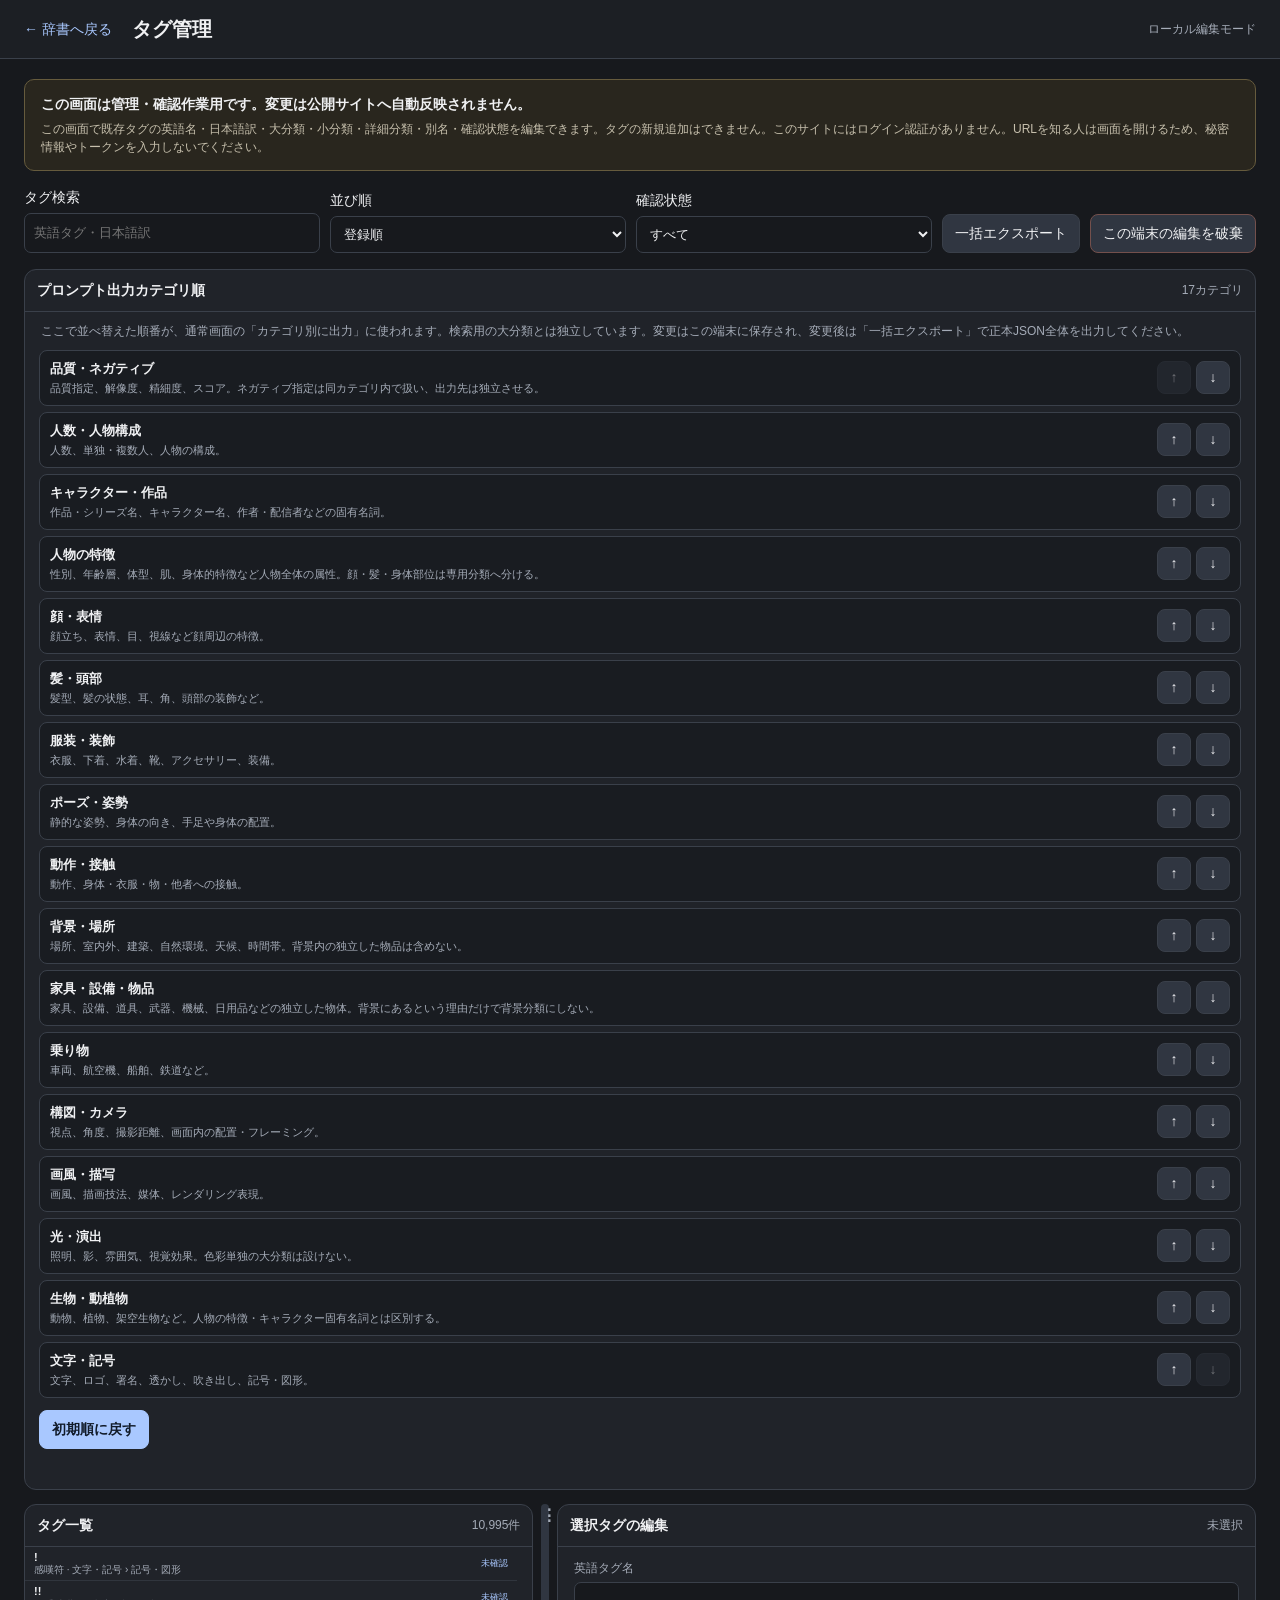
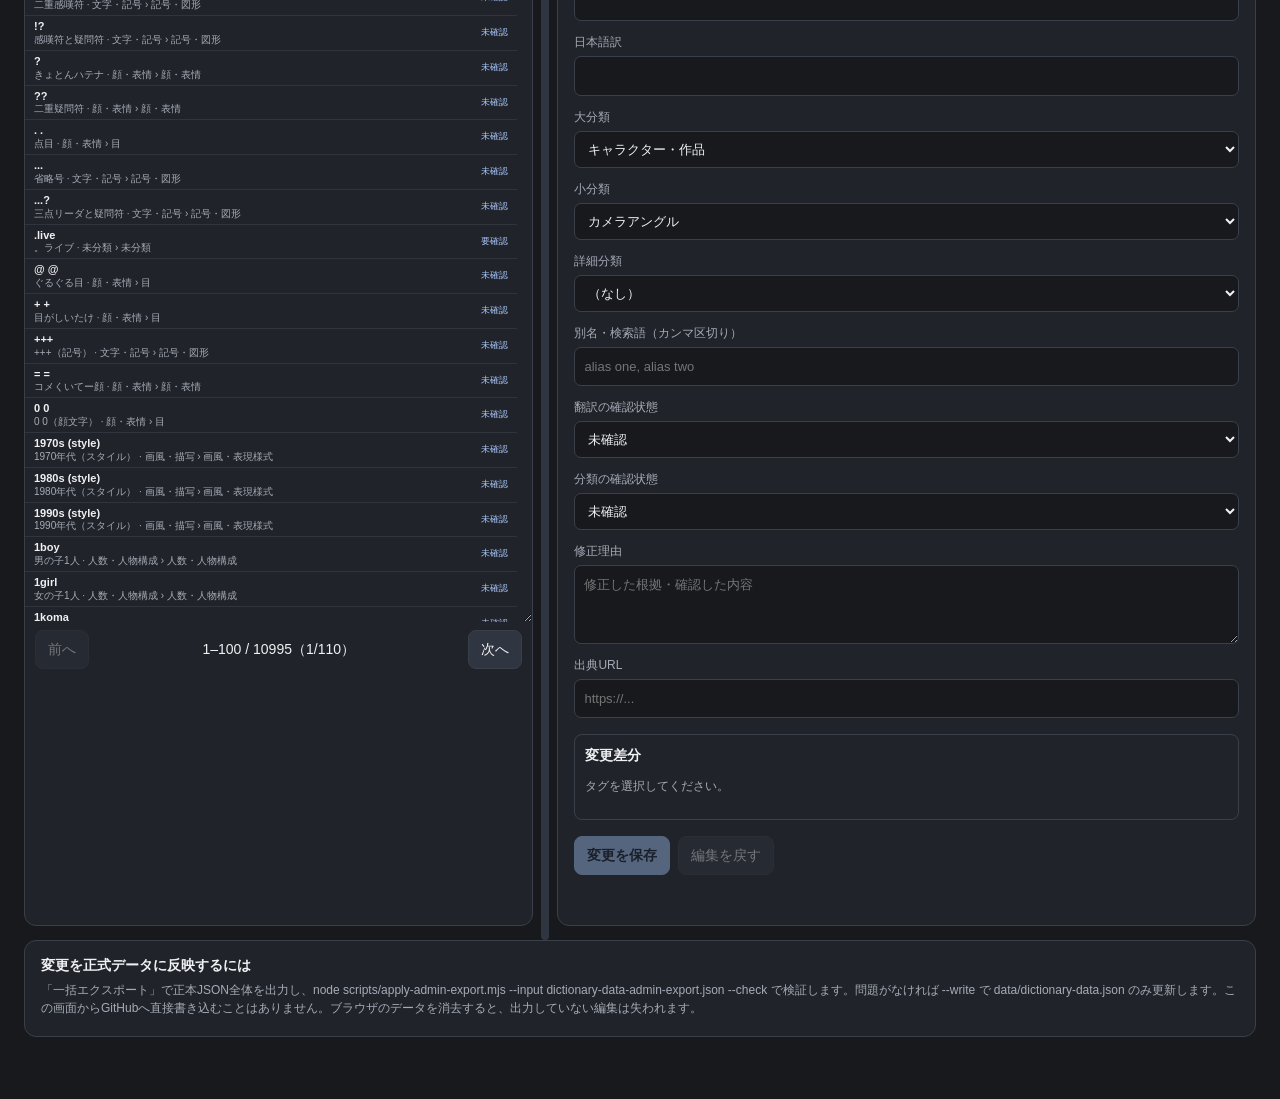
==== admin.html @ ec97139c "Remove legacy sidecar export controls from admin UI" ====
<!doctype html>
<html lang="ja"><head><meta charset="utf-8"><meta name="viewport" content="width=device-width, initial-scale=1"><meta name="theme-color" content="#202329"><title>タグ管理 | Prompt Tag Dictionary</title><link rel="stylesheet" href="./admin.css"><script src="./src/admin.js" defer></script></head>
<body><header><a href="./">← 辞書へ戻る</a><h1>タグ管理</h1><span>ローカル編集モード</span></header><main>
<section class="notice"><strong>この画面は管理・確認作業用です。変更は公開サイトへ自動反映されません。</strong><p>この画面で既存タグの英語名・日本語訳・大分類・小分類・詳細分類・別名・確認状態を編集できます。タグの新規追加はできません。このサイトにはログイン認証がありません。URLを知る人は画面を開けるため、秘密情報やトークンを入力しないでください。</p></section>
<section class="toolbar"><label>タグ検索<input id="search" type="search" placeholder="英語タグ・日本語訳"></label><label>並び順<select id="sort"><option value="source">登録順</option><option value="category">大分類 → 小分類 → タグ名</option><option value="tag">タグ名順</option></select></label><label>確認状態<select id="filter"><option value="all">すべて</option><option value="unreviewed">未確認</option><option value="needs-review">要確認</option><option value="provisional">暫定</option><option value="verified">確認済み</option></select></label><button id="export-admin-bundle">一括エクスポート</button><button id="discard">この端末の編集を破棄</button></section>
<section class="card prompt-order-card"><div class="list-head"><strong>プロンプト出力カテゴリ順</strong><span id="prompt-order-count">9カテゴリ</span></div><p class="prompt-order-help">ここで並べ替えた順番が、通常画面の「カテゴリ別に出力」に使われます。検索用の大分類とは独立しています。変更はこの端末に保存され、変更後は「一括エクスポート」で正本JSON全体を出力してください。</p><ol id="prompt-order-list" class="prompt-order-list"><li>読み込み中…</li></ol><div class="prompt-order-actions"><button id="prompt-order-reset" type="button">初期順に戻す</button></div><p id="prompt-order-status" class="status" role="status"></p></section><div class="layout"><section class="card tag-list-card"><div class="list-head"><strong>タグ一覧</strong><span id="count">読み込み中</span></div><div id="results" class="results"></div><div class="pager"><button id="prev" disabled>前へ</button><span id="page">—</span><button id="next" disabled>次へ</button></div></section><div id="list-resizer" class="list-resizer" role="separator" aria-orientation="vertical" aria-label="タグ一覧と編集フォームの幅を調整" tabindex="0" title="ドラッグして幅を調整"></div>
<section class="card editor"><div class="list-head"><strong>選択タグの編集</strong><span id="selected-name">未選択</span></div><label>英語タグ名<input id="tag" maxlength="300" autocomplete="off"></label>
<label>日本語訳<input id="ja" maxlength="300"></label><label>大分類<select id="major-select"></select></label><label>小分類<select id="minor-select"></select></label><label>詳細分類<select id="detail-select"></select></label><label>別名・検索語（カンマ区切り）<input id="aliases" maxlength="2000" placeholder="alias one, alias two"></label>
<label>翻訳の確認状態<select id="translation-status"><option value="unreviewed">未確認</option><option value="needs-review">要確認</option><option value="machine-translation">機械翻訳</option><option value="verified">確認済み</option><option value="not-applicable">対象外</option></select></label>
<label>分類の確認状態<select id="classification-status"><option value="unreviewed">未確認</option><option value="provisional">暫定</option><option value="needs-review">要確認</option><option value="verified">確認済み</option><option value="not-applicable">対象外</option></select></label>
<label>修正理由<textarea id="reason" rows="3" maxlength="1000" placeholder="修正した根拠・確認した内容"></textarea></label><label>出典URL<input id="source" type="url" placeholder="https://..."></label>
<div class="diff"><strong>変更差分</strong><pre id="diff">タグを選択してください。</pre></div><div class="actions"><button id="save" disabled>変更を保存</button><button id="reset" disabled>編集を戻す</button></div><p id="status" role="status" class="status"></p></section></div>
<section class="card export-help"><strong>変更を正式データに反映するには</strong><p>「一括エクスポート」で正本JSON全体を出力し、node scripts/apply-admin-export.mjs --input dictionary-data-admin-export.json --check で検証します。問題がなければ --write で data/dictionary-data.json のみ更新します。この画面からGitHubへ直接書き込むことはありません。ブラウザのデータを消去すると、出力していない編集は失われます。</p></section><p id="export-status" class="status" role="status"></p></main></body></html>
---- admin.css ----
:root{color-scheme:dark;--bg:#17191d;--panel:#202329;--line:#3a404a;--text:#f0f1f3;--muted:#a5acb8;--accent:#a9c8ff;font-family:Inter,"Segoe UI",Meiryo,sans-serif}*{box-sizing:border-box}body{margin:0;background:var(--bg);color:var(--text);font-size:14px;line-height:1.5}button,input,select,textarea{font:inherit;color:inherit}button{border:1px solid var(--line);border-radius:8px;background:#303641;padding:8px 12px;cursor:pointer}button:disabled{opacity:.4;cursor:not-allowed}header{display:flex;align-items:center;gap:20px;padding:14px 24px;border-bottom:1px solid var(--line);background:#1c1f24}header a{color:var(--accent);text-decoration:none}h1{font-size:20px;margin:0}header span{margin-left:auto;color:var(--muted);font-size:12px}main{max-width:1500px;margin:auto;padding:20px 24px}.notice{border:1px solid #665b3d;background:#29261e;padding:14px 16px;border-radius:10px;margin-bottom:16px}.notice p{margin:5px 0 0;color:#c7c0ad;font-size:12px}.toolbar{display:flex;align-items:end;gap:10px;flex-wrap:wrap;margin-bottom:16px}.toolbar label{min-width:180px;flex:1}.toolbar button{min-height:38px}.toolbar button:last-child{border-color:#74504c}.layout{display:grid;grid-template-columns:minmax(340px,1.15fr) minmax(320px,.85fr);gap:12px;align-items:start}.card{border:1px solid var(--line);background:var(--panel);border-radius:12px;overflow:hidden;margin-bottom:14px}.list-head{display:flex;justify-content:space-between;align-items:center;padding:14px 16px;border-bottom:1px solid var(--line)}.list-head span,.muted{color:var(--muted);font-size:12px}.results{max-height:760px;overflow:auto;scrollbar-gutter:stable}.tag-item{display:grid;grid-template-columns:minmax(0,1fr) auto;grid-template-rows:auto auto;column-gap:8px;align-items:center;width:100%;text-align:left;border:0;border-bottom:1px solid #30353d;border-radius:0;background:transparent;padding:4px 9px;min-height:0}.tag-item:hover,.tag-item.active{background:#303641}.tag-item strong{grid-column:1;grid-row:1;display:block;min-width:0;overflow:hidden;text-overflow:ellipsis;white-space:nowrap;font-size:11px;line-height:1.25}.tag-item small{grid-column:1;grid-row:2;display:block;min-width:0;overflow:hidden;text-overflow:ellipsis;white-space:nowrap;color:var(--muted);margin:0;font-size:10px;line-height:1.2}.tag-item em{grid-column:2;grid-row:1 / span 2;align-self:center;font-style:normal;color:var(--accent);font-size:9px;white-space:nowrap}.pager{display:flex;align-items:center;justify-content:space-between;padding:12px 14px}.editor{padding-bottom:12px}.editor>.muted{padding:0 16px}.editor label{display:block;margin:12px 16px;font-size:12px;color:var(--muted)}input,select,textarea{display:block;width:100%;margin-top:5px;border:1px solid var(--line);border-radius:7px;background:#17191d;padding:9px;font-size:13px;color:var(--text)}input:focus,select:focus,textarea:focus{outline:2px solid var(--accent);outline-offset:1px}.diff{margin:16px;border:1px solid var(--line);border-radius:8px;padding:10px}.diff pre{white-space:pre-wrap;overflow-wrap:anywhere;font:12px/1.6 ui-monospace,Consolas,monospace;color:var(--muted)}.actions{display:flex;gap:8px;margin:0 16px}.actions button:first-child{background:var(--accent);color:#111b2a;border-color:var(--accent);font-weight:700}.status{min-height:18px;margin:10px 16px;color:var(--accent);font-size:12px}.export-help{padding:14px 16px}.export-help p{margin:5px 0;color:var(--muted);font-size:12px}@media(max-width:850px){main{padding:14px}.layout{grid-template-columns:1fr}.results{max-height:360px}header{padding:12px 14px;gap:12px}header span{font-size:10px}.toolbar label{min-width:130px}}
.admin-direct-edit{color:var(--accent);font-size:12px;text-decoration:none;white-space:nowrap}
.admin-direct-edit:hover{text-decoration:underline}
@media(max-width:850px){.admin-direct-edit{font-size:10px}}

@media(min-width:851px){.layout>.card:first-child{min-width:0}.layout>.editor{min-width:0}.list-head{padding:10px 12px}.pager{padding:8px 10px}.tag-item:hover,.tag-item.active{background:#303641}}
@media(max-width:850px){.results{max-height:420px}.tag-item{padding:5px 9px}}


/* Resizable tag-list pane (desktop); stacked layout remains on mobile. */
.layout{grid-template-columns:minmax(240px,var(--list-pane-width,42%)) 8px minmax(320px,1fr);gap:0;align-items:stretch}
.layout>.tag-list-card{margin-right:8px;min-width:0}
.layout>.editor{margin-left:8px;min-width:0}
.list-resizer{align-self:stretch;min-height:220px;cursor:col-resize;touch-action:none;border-radius:5px;background:#303641;position:relative;outline:none}
.list-resizer:hover,.list-resizer:focus-visible,.list-resizer.dragging{background:var(--accent)}
.list-resizer::after{content:"⋮";position:sticky;top:45%;display:block;text-align:center;color:#a5acb8;font-size:16px;font-weight:bold}
.list-resizer:hover::after,.list-resizer:focus-visible::after{color:#17191d}
.results{height:var(--list-pane-height,760px);min-height:180px;max-height:75vh;resize:vertical}
@media(max-width:850px){.layout{grid-template-columns:minmax(0,1fr);gap:0}.layout>.tag-list-card{margin-right:0}.layout>.editor{margin-left:0}.list-resizer{display:none}.results{height:var(--list-pane-height,420px);max-height:65vh}}

.prompt-order-card{padding-bottom:12px}.prompt-order-help{margin:10px 16px;color:var(--muted);font-size:12px}.prompt-order-list{list-style:none;margin:0;padding:0 14px;display:grid;gap:6px}.prompt-order-item{display:flex;align-items:center;justify-content:space-between;gap:12px;border:1px solid var(--line);border-radius:8px;padding:8px 10px;background:#191c21}.prompt-order-label{display:grid;gap:2px;min-width:0}.prompt-order-label strong{font-size:13px}.prompt-order-label small{font-size:11px;color:var(--muted)}.prompt-order-controls{display:flex;gap:5px;flex-shrink:0}.prompt-order-controls button{width:34px;padding:5px}.prompt-order-actions{display:flex;gap:8px;flex-wrap:wrap;padding:12px 14px 0}.prompt-order-actions button:last-child{background:var(--accent);color:#111b2a;border-color:var(--accent);font-weight:700}.prompt-order-card .status{margin-bottom:0}
@media(max-width:600px){.prompt-order-item{align-items:flex-start}.prompt-order-label small{max-width:250px}.prompt-order-actions button{flex:1}}
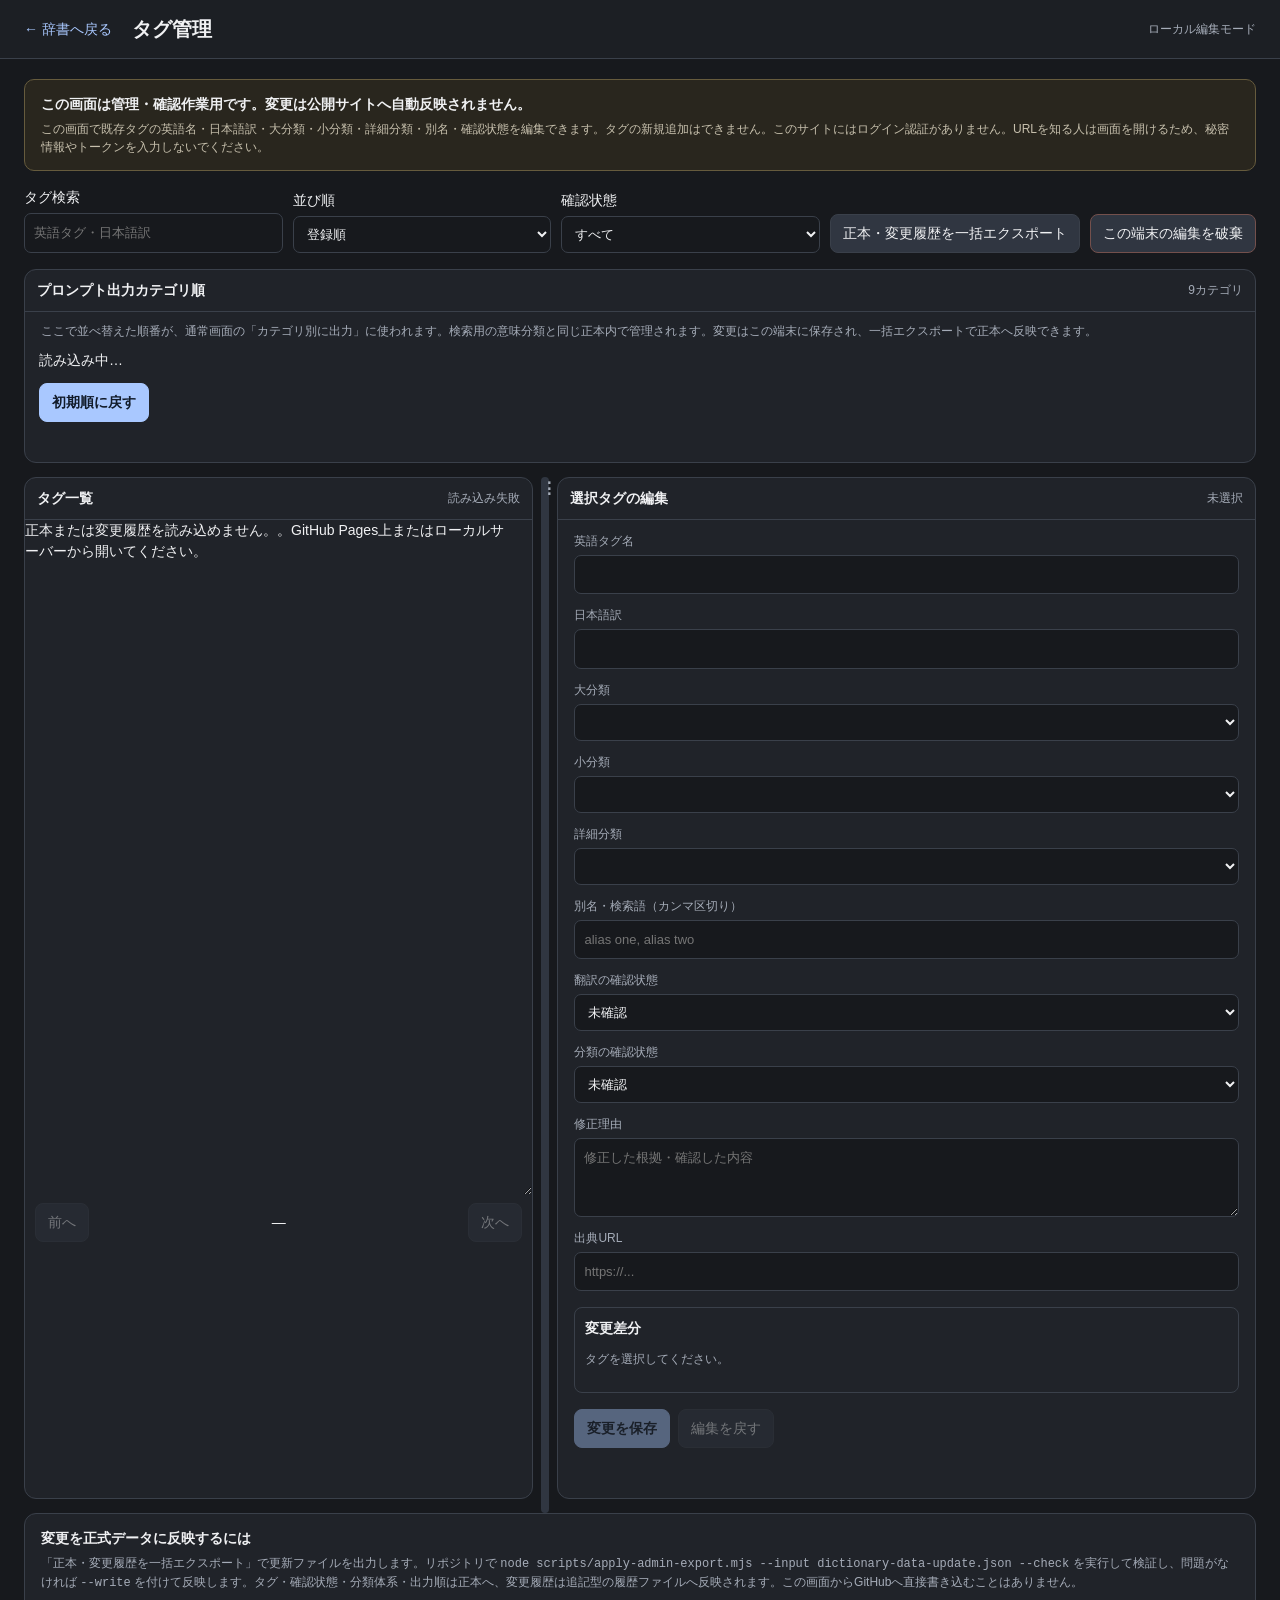
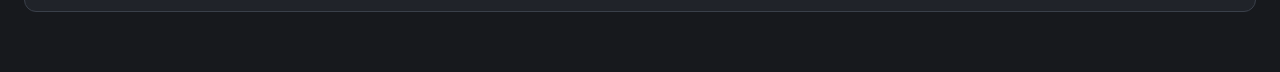
==== commit 81a2dd24: "Simplify admin export to one canonical update file" ====
--- a/admin.html
+++ b/admin.html
@@ -2,12 +2,12 @@
 <html lang="ja"><head><meta charset="utf-8"><meta name="viewport" content="width=device-width, initial-scale=1"><meta name="theme-color" content="#202329"><title>タグ管理 | Prompt Tag Dictionary</title><link rel="stylesheet" href="./admin.css"><script src="./src/admin.js" defer></script></head>
 <body><header><a href="./">← 辞書へ戻る</a><h1>タグ管理</h1><span>ローカル編集モード</span></header><main>
 <section class="notice"><strong>この画面は管理・確認作業用です。変更は公開サイトへ自動反映されません。</strong><p>この画面で既存タグの英語名・日本語訳・大分類・小分類・詳細分類・別名・確認状態を編集できます。タグの新規追加はできません。このサイトにはログイン認証がありません。URLを知る人は画面を開けるため、秘密情報やトークンを入力しないでください。</p></section>
-<section class="toolbar"><label>タグ検索<input id="search" type="search" placeholder="英語タグ・日本語訳"></label><label>並び順<select id="sort"><option value="source">登録順</option><option value="category">大分類 → 小分類 → タグ名</option><option value="tag">タグ名順</option></select></label><label>確認状態<select id="filter"><option value="all">すべて</option><option value="unreviewed">未確認</option><option value="needs-review">要確認</option><option value="provisional">暫定</option><option value="verified">確認済み</option></select></label><button id="export-admin-bundle">一括エクスポート</button><button id="discard">この端末の編集を破棄</button></section>
-<section class="card prompt-order-card"><div class="list-head"><strong>プロンプト出力カテゴリ順</strong><span id="prompt-order-count">9カテゴリ</span></div><p class="prompt-order-help">ここで並べ替えた順番が、通常画面の「カテゴリ別に出力」に使われます。検索用の大分類とは独立しています。変更はこの端末に保存され、変更後は「一括エクスポート」で正本JSON全体を出力してください。</p><ol id="prompt-order-list" class="prompt-order-list"><li>読み込み中…</li></ol><div class="prompt-order-actions"><button id="prompt-order-reset" type="button">初期順に戻す</button></div><p id="prompt-order-status" class="status" role="status"></p></section><div class="layout"><section class="card tag-list-card"><div class="list-head"><strong>タグ一覧</strong><span id="count">読み込み中</span></div><div id="results" class="results"></div><div class="pager"><button id="prev" disabled>前へ</button><span id="page">—</span><button id="next" disabled>次へ</button></div></section><div id="list-resizer" class="list-resizer" role="separator" aria-orientation="vertical" aria-label="タグ一覧と編集フォームの幅を調整" tabindex="0" title="ドラッグして幅を調整"></div>
+<section class="toolbar"><label>タグ検索<input id="search" type="search" placeholder="英語タグ・日本語訳"></label><label>並び順<select id="sort"><option value="source">登録順</option><option value="category">大分類 → 小分類 → タグ名</option><option value="tag">タグ名順</option></select></label><label>確認状態<select id="filter"><option value="all">すべて</option><option value="unreviewed">未確認</option><option value="needs-review">要確認</option><option value="provisional">暫定</option><option value="verified">確認済み</option></select></label><button id="export-admin-bundle">正本・変更履歴を一括エクスポート</button><button id="discard">この端末の編集を破棄</button></section>
+<section class="card prompt-order-card"><div class="list-head"><strong>プロンプト出力カテゴリ順</strong><span id="prompt-order-count">9カテゴリ</span></div><p class="prompt-order-help">ここで並べ替えた順番が、通常画面の「カテゴリ別に出力」に使われます。検索用の意味分類と同じ正本内で管理されます。変更はこの端末に保存され、一括エクスポートで正本へ反映できます。</p><ol id="prompt-order-list" class="prompt-order-list"><li>読み込み中…</li></ol><div class="prompt-order-actions"><button id="prompt-order-reset" type="button">初期順に戻す</button></div><p id="prompt-order-status" class="status" role="status"></p></section><div class="layout"><section class="card tag-list-card"><div class="list-head"><strong>タグ一覧</strong><span id="count">読み込み中</span></div><div id="results" class="results"></div><div class="pager"><button id="prev" disabled>前へ</button><span id="page">—</span><button id="next" disabled>次へ</button></div></section><div id="list-resizer" class="list-resizer" role="separator" aria-orientation="vertical" aria-label="タグ一覧と編集フォームの幅を調整" tabindex="0" title="ドラッグして幅を調整"></div>
 <section class="card editor"><div class="list-head"><strong>選択タグの編集</strong><span id="selected-name">未選択</span></div><label>英語タグ名<input id="tag" maxlength="300" autocomplete="off"></label>
 <label>日本語訳<input id="ja" maxlength="300"></label><label>大分類<select id="major-select"></select></label><label>小分類<select id="minor-select"></select></label><label>詳細分類<select id="detail-select"></select></label><label>別名・検索語（カンマ区切り）<input id="aliases" maxlength="2000" placeholder="alias one, alias two"></label>
 <label>翻訳の確認状態<select id="translation-status"><option value="unreviewed">未確認</option><option value="needs-review">要確認</option><option value="machine-translation">機械翻訳</option><option value="verified">確認済み</option><option value="not-applicable">対象外</option></select></label>
 <label>分類の確認状態<select id="classification-status"><option value="unreviewed">未確認</option><option value="provisional">暫定</option><option value="needs-review">要確認</option><option value="verified">確認済み</option><option value="not-applicable">対象外</option></select></label>
 <label>修正理由<textarea id="reason" rows="3" maxlength="1000" placeholder="修正した根拠・確認した内容"></textarea></label><label>出典URL<input id="source" type="url" placeholder="https://..."></label>
 <div class="diff"><strong>変更差分</strong><pre id="diff">タグを選択してください。</pre></div><div class="actions"><button id="save" disabled>変更を保存</button><button id="reset" disabled>編集を戻す</button></div><p id="status" role="status" class="status"></p></section></div>
-<section class="card export-help"><strong>変更を正式データに反映するには</strong><p>「一括エクスポート」で正本JSON全体を出力し、node scripts/apply-admin-export.mjs --input dictionary-data-admin-export.json --check で検証します。問題がなければ --write で data/dictionary-data.json のみ更新します。この画面からGitHubへ直接書き込むことはありません。ブラウザのデータを消去すると、出力していない編集は失われます。</p></section><p id="export-status" class="status" role="status"></p></main></body></html>+<section class="card export-help"><strong>変更を正式データに反映するには</strong><p>「正本・変更履歴を一括エクスポート」で更新ファイルを出力します。リポジトリで <code>node scripts/apply-admin-export.mjs --input dictionary-data-update.json --check</code> を実行して検証し、問題がなければ <code>--write</code> を付けて反映します。タグ・確認状態・分類体系・出力順は正本へ、変更履歴は追記型の履歴ファイルへ反映されます。この画面からGitHubへ直接書き込むことはありません。</p></section><p id="export-status" class="status" role="status"></p></main></body></html>
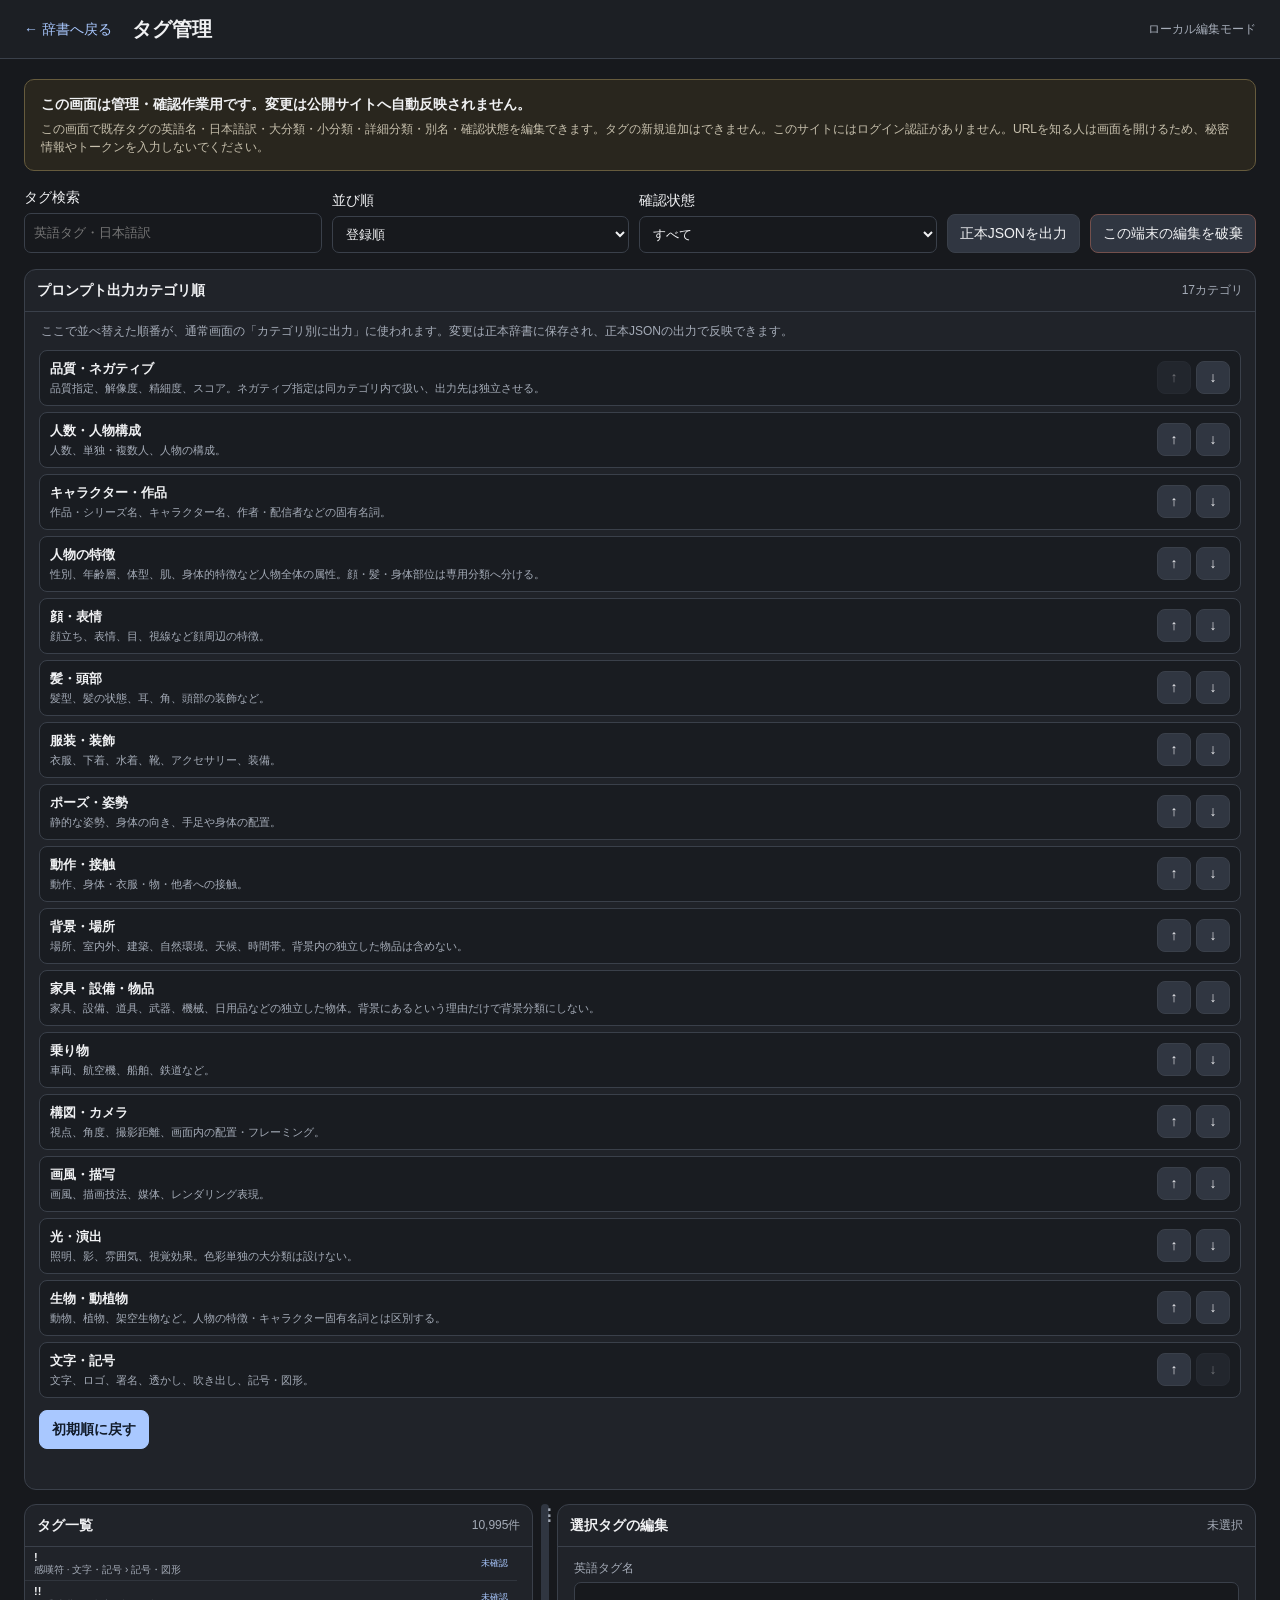
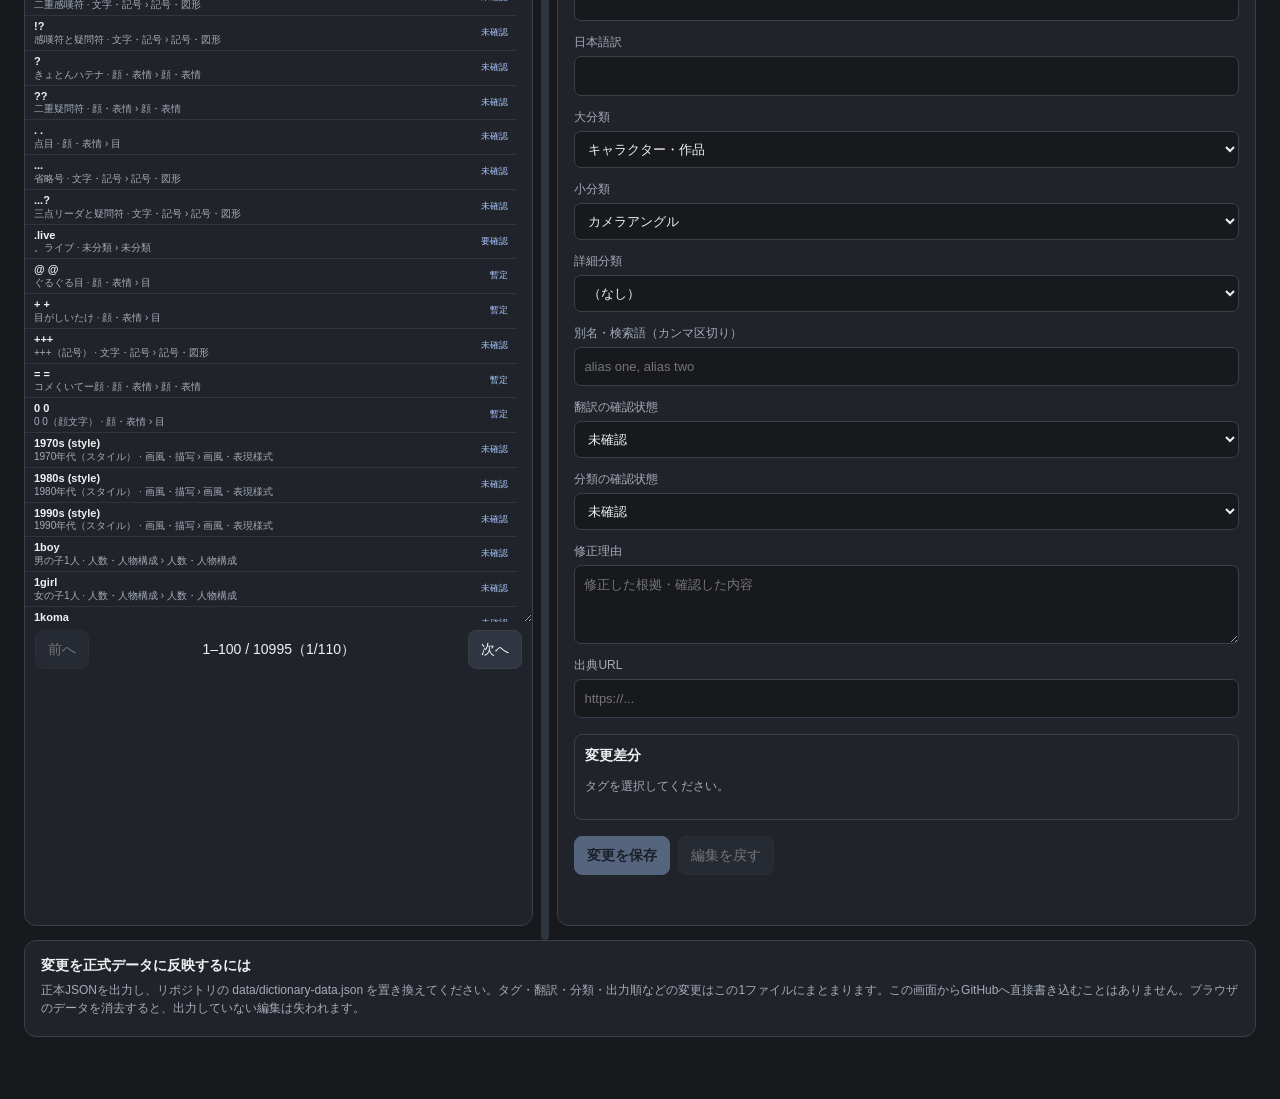
==== commit c802316b: "Consolidate dictionary data and remove retired sidecars" ====
--- a/admin.html
+++ b/admin.html
@@ -2,12 +2,12 @@
 <html lang="ja"><head><meta charset="utf-8"><meta name="viewport" content="width=device-width, initial-scale=1"><meta name="theme-color" content="#202329"><title>タグ管理 | Prompt Tag Dictionary</title><link rel="stylesheet" href="./admin.css"><script src="./src/admin.js" defer></script></head>
 <body><header><a href="./">← 辞書へ戻る</a><h1>タグ管理</h1><span>ローカル編集モード</span></header><main>
 <section class="notice"><strong>この画面は管理・確認作業用です。変更は公開サイトへ自動反映されません。</strong><p>この画面で既存タグの英語名・日本語訳・大分類・小分類・詳細分類・別名・確認状態を編集できます。タグの新規追加はできません。このサイトにはログイン認証がありません。URLを知る人は画面を開けるため、秘密情報やトークンを入力しないでください。</p></section>
-<section class="toolbar"><label>タグ検索<input id="search" type="search" placeholder="英語タグ・日本語訳"></label><label>並び順<select id="sort"><option value="source">登録順</option><option value="category">大分類 → 小分類 → タグ名</option><option value="tag">タグ名順</option></select></label><label>確認状態<select id="filter"><option value="all">すべて</option><option value="unreviewed">未確認</option><option value="needs-review">要確認</option><option value="provisional">暫定</option><option value="verified">確認済み</option></select></label><button id="export-admin-bundle">正本・変更履歴を一括エクスポート</button><button id="discard">この端末の編集を破棄</button></section>
-<section class="card prompt-order-card"><div class="list-head"><strong>プロンプト出力カテゴリ順</strong><span id="prompt-order-count">9カテゴリ</span></div><p class="prompt-order-help">ここで並べ替えた順番が、通常画面の「カテゴリ別に出力」に使われます。検索用の意味分類と同じ正本内で管理されます。変更はこの端末に保存され、一括エクスポートで正本へ反映できます。</p><ol id="prompt-order-list" class="prompt-order-list"><li>読み込み中…</li></ol><div class="prompt-order-actions"><button id="prompt-order-reset" type="button">初期順に戻す</button></div><p id="prompt-order-status" class="status" role="status"></p></section><div class="layout"><section class="card tag-list-card"><div class="list-head"><strong>タグ一覧</strong><span id="count">読み込み中</span></div><div id="results" class="results"></div><div class="pager"><button id="prev" disabled>前へ</button><span id="page">—</span><button id="next" disabled>次へ</button></div></section><div id="list-resizer" class="list-resizer" role="separator" aria-orientation="vertical" aria-label="タグ一覧と編集フォームの幅を調整" tabindex="0" title="ドラッグして幅を調整"></div>
+<section class="toolbar"><label>タグ検索<input id="search" type="search" placeholder="英語タグ・日本語訳"></label><label>並び順<select id="sort"><option value="source">登録順</option><option value="category">大分類 → 小分類 → タグ名</option><option value="tag">タグ名順</option></select></label><label>確認状態<select id="filter"><option value="all">すべて</option><option value="unreviewed">未確認</option><option value="needs-review">要確認</option><option value="provisional">暫定</option><option value="verified">確認済み</option></select></label><button id="export-dictionary">正本JSONを出力</button><button id="discard">この端末の編集を破棄</button></section>
+<section class="card prompt-order-card"><div class="list-head"><strong>プロンプト出力カテゴリ順</strong><span id="prompt-order-count">9カテゴリ</span></div><p class="prompt-order-help">ここで並べ替えた順番が、通常画面の「カテゴリ別に出力」に使われます。変更は正本辞書に保存され、正本JSONの出力で反映できます。</p><ol id="prompt-order-list" class="prompt-order-list"><li>読み込み中…</li></ol><div class="prompt-order-actions"><button id="prompt-order-reset" type="button">初期順に戻す</button></div><p id="prompt-order-status" class="status" role="status"></p></section><div class="layout"><section class="card tag-list-card"><div class="list-head"><strong>タグ一覧</strong><span id="count">読み込み中</span></div><div id="results" class="results"></div><div class="pager"><button id="prev" disabled>前へ</button><span id="page">—</span><button id="next" disabled>次へ</button></div></section><div id="list-resizer" class="list-resizer" role="separator" aria-orientation="vertical" aria-label="タグ一覧と編集フォームの幅を調整" tabindex="0" title="ドラッグして幅を調整"></div>
 <section class="card editor"><div class="list-head"><strong>選択タグの編集</strong><span id="selected-name">未選択</span></div><label>英語タグ名<input id="tag" maxlength="300" autocomplete="off"></label>
 <label>日本語訳<input id="ja" maxlength="300"></label><label>大分類<select id="major-select"></select></label><label>小分類<select id="minor-select"></select></label><label>詳細分類<select id="detail-select"></select></label><label>別名・検索語（カンマ区切り）<input id="aliases" maxlength="2000" placeholder="alias one, alias two"></label>
 <label>翻訳の確認状態<select id="translation-status"><option value="unreviewed">未確認</option><option value="needs-review">要確認</option><option value="machine-translation">機械翻訳</option><option value="verified">確認済み</option><option value="not-applicable">対象外</option></select></label>
 <label>分類の確認状態<select id="classification-status"><option value="unreviewed">未確認</option><option value="provisional">暫定</option><option value="needs-review">要確認</option><option value="verified">確認済み</option><option value="not-applicable">対象外</option></select></label>
 <label>修正理由<textarea id="reason" rows="3" maxlength="1000" placeholder="修正した根拠・確認した内容"></textarea></label><label>出典URL<input id="source" type="url" placeholder="https://..."></label>
 <div class="diff"><strong>変更差分</strong><pre id="diff">タグを選択してください。</pre></div><div class="actions"><button id="save" disabled>変更を保存</button><button id="reset" disabled>編集を戻す</button></div><p id="status" role="status" class="status"></p></section></div>
-<section class="card export-help"><strong>変更を正式データに反映するには</strong><p>「正本・変更履歴を一括エクスポート」で更新ファイルを出力します。リポジトリで <code>node scripts/apply-admin-export.mjs --input dictionary-data-update.json --check</code> を実行して検証し、問題がなければ <code>--write</code> を付けて反映します。タグ・確認状態・分類体系・出力順は正本へ、変更履歴は追記型の履歴ファイルへ反映されます。この画面からGitHubへ直接書き込むことはありません。</p></section><p id="export-status" class="status" role="status"></p></main></body></html>+<section class="card export-help"><strong>変更を正式データに反映するには</strong><p>正本JSONを出力し、リポジトリの data/dictionary-data.json を置き換えてください。タグ・翻訳・分類・出力順などの変更はこの1ファイルにまとまります。この画面からGitHubへ直接書き込むことはありません。ブラウザのデータを消去すると、出力していない編集は失われます。</p></section><p id="export-status" class="status" role="status"></p></main></body></html>
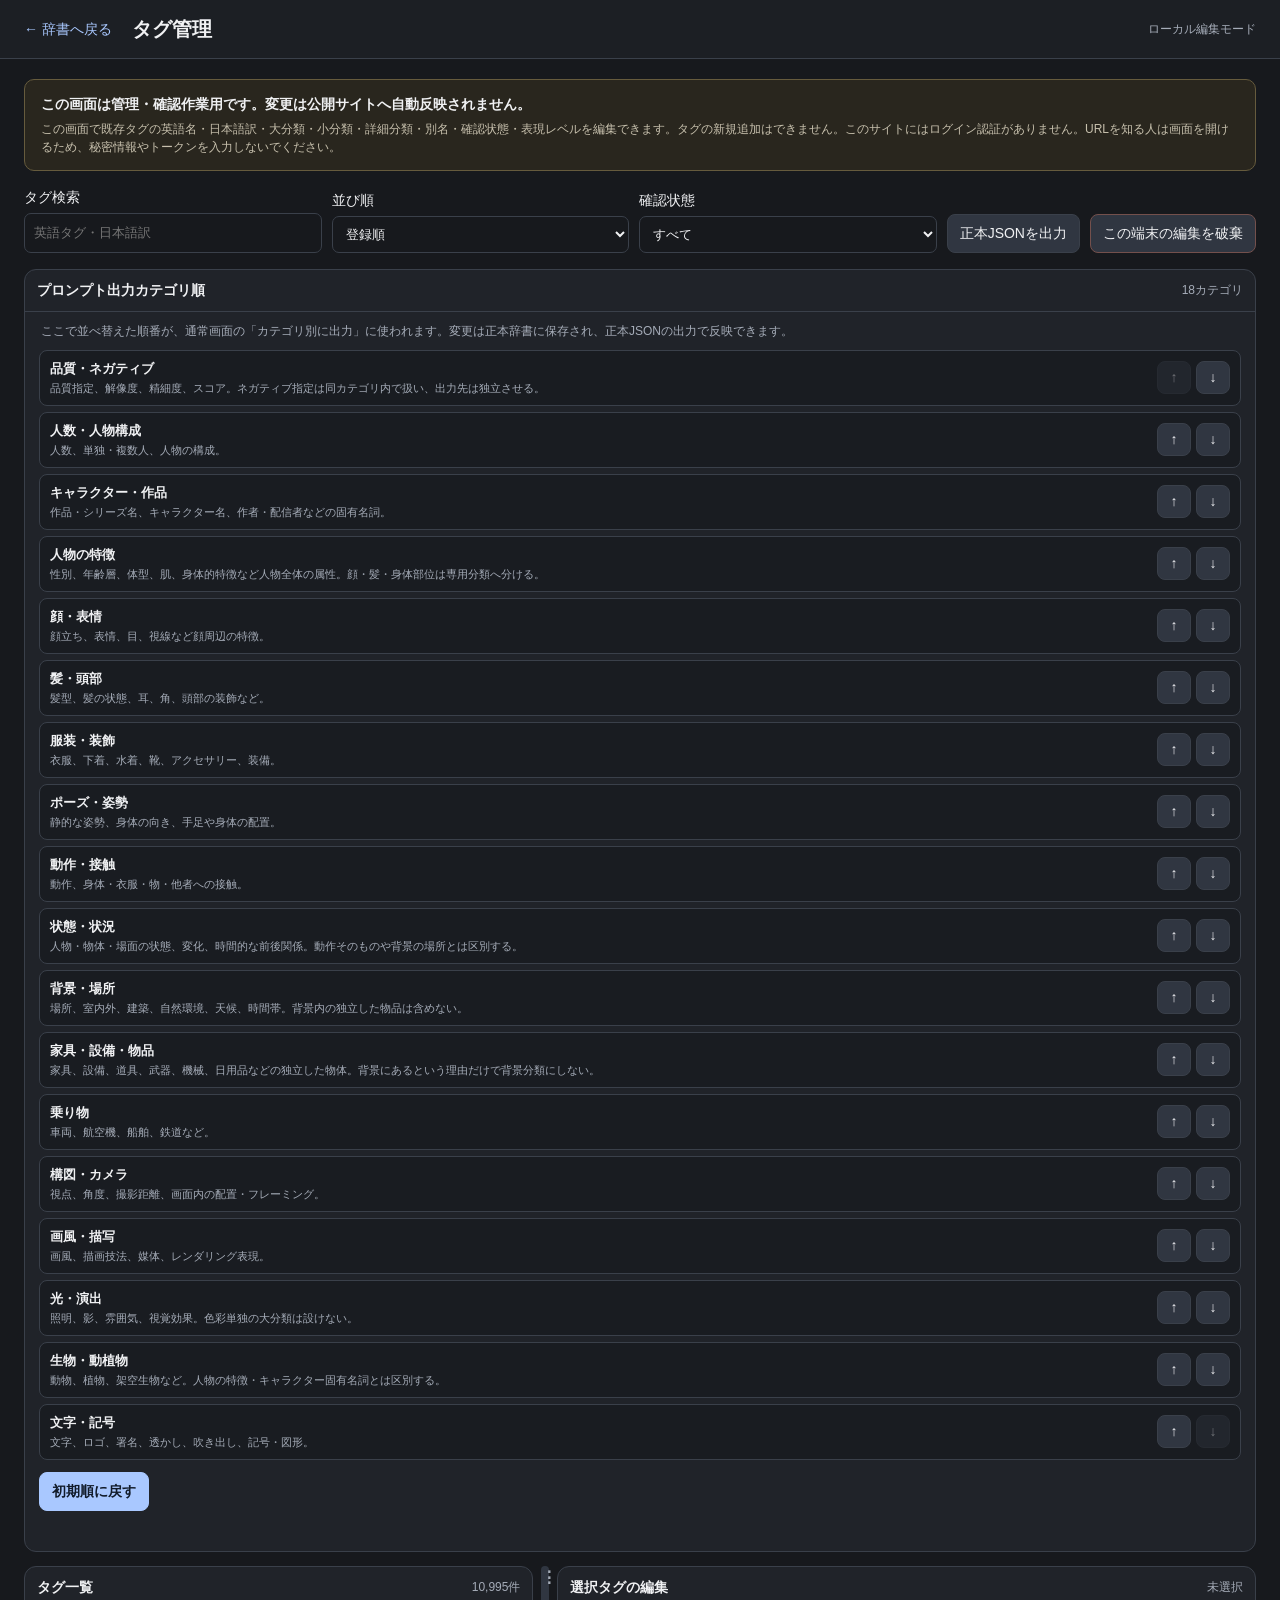
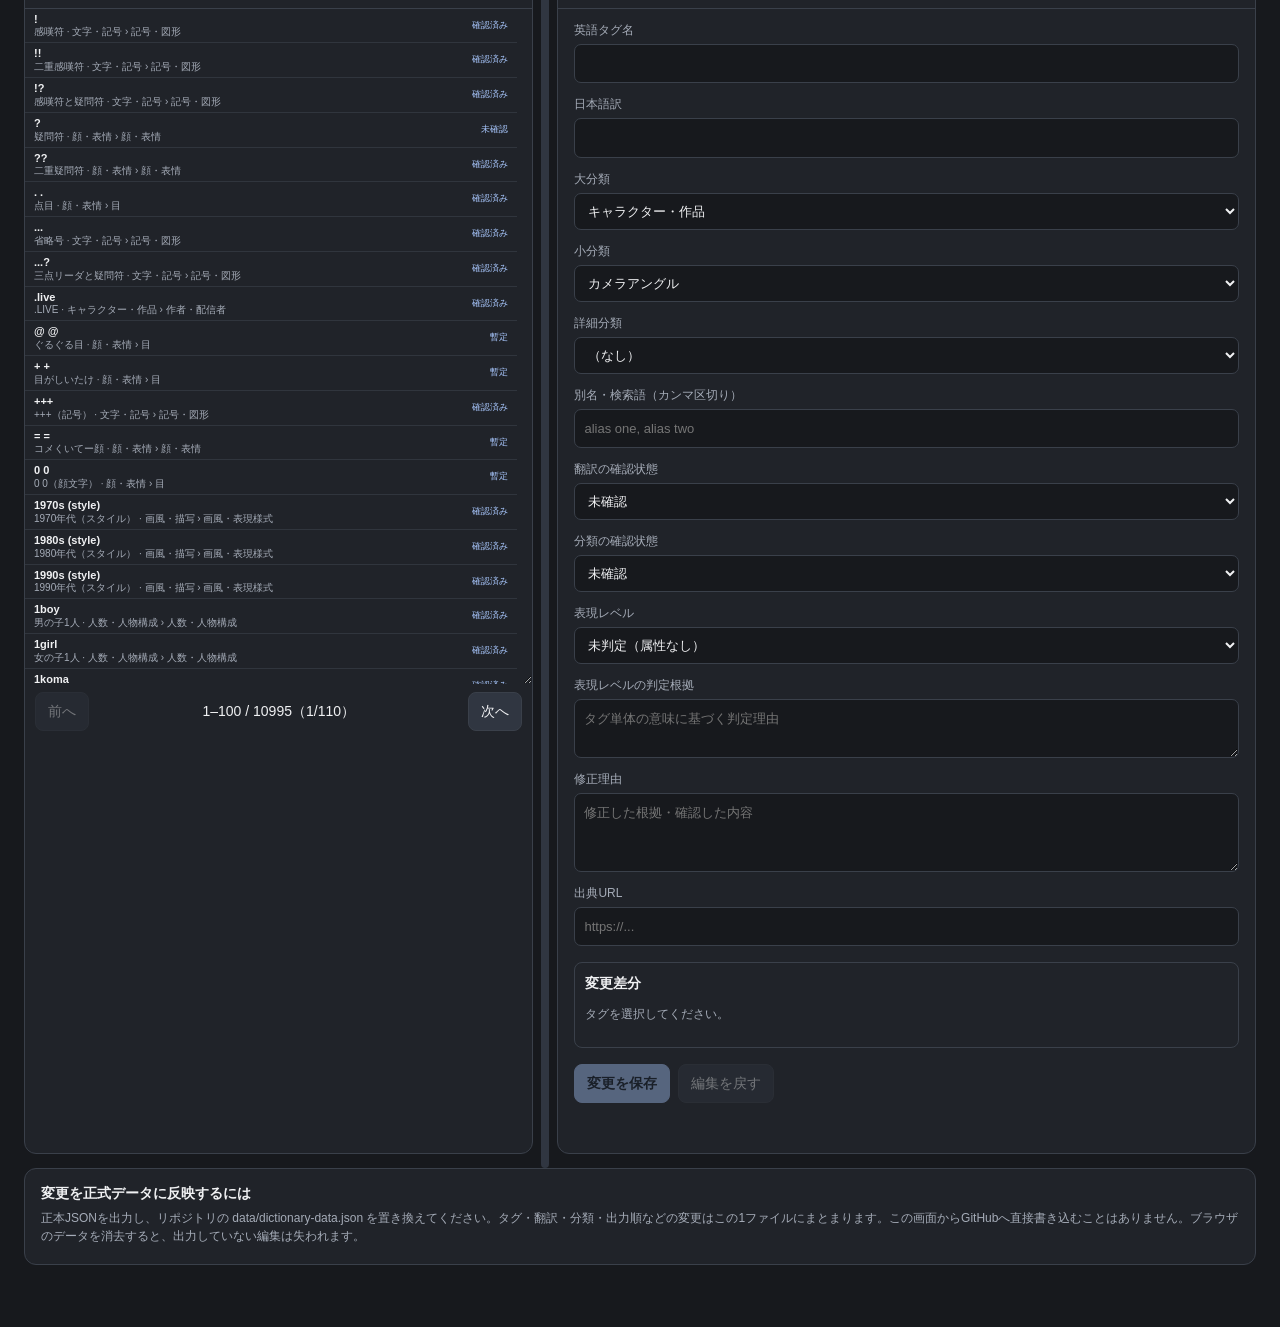
==== commit 12559897: "Add expression level fields to tag admin form" ====
--- a/admin.html
+++ b/admin.html
@@ -1,13 +1,15 @@
 <!doctype html>
 <html lang="ja"><head><meta charset="utf-8"><meta name="viewport" content="width=device-width, initial-scale=1"><meta name="theme-color" content="#202329"><title>タグ管理 | Prompt Tag Dictionary</title><link rel="stylesheet" href="./admin.css"><script src="./src/admin.js" defer></script></head>
 <body><header><a href="./">← 辞書へ戻る</a><h1>タグ管理</h1><span>ローカル編集モード</span></header><main>
-<section class="notice"><strong>この画面は管理・確認作業用です。変更は公開サイトへ自動反映されません。</strong><p>この画面で既存タグの英語名・日本語訳・大分類・小分類・詳細分類・別名・確認状態を編集できます。タグの新規追加はできません。このサイトにはログイン認証がありません。URLを知る人は画面を開けるため、秘密情報やトークンを入力しないでください。</p></section>
+<section class="notice"><strong>この画面は管理・確認作業用です。変更は公開サイトへ自動反映されません。</strong><p>この画面で既存タグの英語名・日本語訳・大分類・小分類・詳細分類・別名・確認状態・表現レベルを編集できます。タグの新規追加はできません。このサイトにはログイン認証がありません。URLを知る人は画面を開けるため、秘密情報やトークンを入力しないでください。</p></section>
 <section class="toolbar"><label>タグ検索<input id="search" type="search" placeholder="英語タグ・日本語訳"></label><label>並び順<select id="sort"><option value="source">登録順</option><option value="category">大分類 → 小分類 → タグ名</option><option value="tag">タグ名順</option></select></label><label>確認状態<select id="filter"><option value="all">すべて</option><option value="unreviewed">未確認</option><option value="needs-review">要確認</option><option value="provisional">暫定</option><option value="verified">確認済み</option></select></label><button id="export-dictionary">正本JSONを出力</button><button id="discard">この端末の編集を破棄</button></section>
 <section class="card prompt-order-card"><div class="list-head"><strong>プロンプト出力カテゴリ順</strong><span id="prompt-order-count">9カテゴリ</span></div><p class="prompt-order-help">ここで並べ替えた順番が、通常画面の「カテゴリ別に出力」に使われます。変更は正本辞書に保存され、正本JSONの出力で反映できます。</p><ol id="prompt-order-list" class="prompt-order-list"><li>読み込み中…</li></ol><div class="prompt-order-actions"><button id="prompt-order-reset" type="button">初期順に戻す</button></div><p id="prompt-order-status" class="status" role="status"></p></section><div class="layout"><section class="card tag-list-card"><div class="list-head"><strong>タグ一覧</strong><span id="count">読み込み中</span></div><div id="results" class="results"></div><div class="pager"><button id="prev" disabled>前へ</button><span id="page">—</span><button id="next" disabled>次へ</button></div></section><div id="list-resizer" class="list-resizer" role="separator" aria-orientation="vertical" aria-label="タグ一覧と編集フォームの幅を調整" tabindex="0" title="ドラッグして幅を調整"></div>
 <section class="card editor"><div class="list-head"><strong>選択タグの編集</strong><span id="selected-name">未選択</span></div><label>英語タグ名<input id="tag" maxlength="300" autocomplete="off"></label>
 <label>日本語訳<input id="ja" maxlength="300"></label><label>大分類<select id="major-select"></select></label><label>小分類<select id="minor-select"></select></label><label>詳細分類<select id="detail-select"></select></label><label>別名・検索語（カンマ区切り）<input id="aliases" maxlength="2000" placeholder="alias one, alias two"></label>
 <label>翻訳の確認状態<select id="translation-status"><option value="unreviewed">未確認</option><option value="needs-review">要確認</option><option value="machine-translation">機械翻訳</option><option value="verified">確認済み</option><option value="not-applicable">対象外</option></select></label>
 <label>分類の確認状態<select id="classification-status"><option value="unreviewed">未確認</option><option value="provisional">暫定</option><option value="needs-review">要確認</option><option value="verified">確認済み</option><option value="not-applicable">対象外</option></select></label>
+<label>表現レベル<select id="expression-level"><option value="">未判定（属性なし）</option><option value="0">0 — 一般向け</option><option value="1">1 — 軽度の露出</option><option value="2">2 — セクシー表現</option><option value="3">3 — 強い性的表現</option><option value="4">4 — 成人向け</option></select></label>
+<label>表現レベルの判定根拠<textarea id="expression-level-reason" rows="2" maxlength="1000" placeholder="タグ単体の意味に基づく判定理由"></textarea></label>
 <label>修正理由<textarea id="reason" rows="3" maxlength="1000" placeholder="修正した根拠・確認した内容"></textarea></label><label>出典URL<input id="source" type="url" placeholder="https://..."></label>
 <div class="diff"><strong>変更差分</strong><pre id="diff">タグを選択してください。</pre></div><div class="actions"><button id="save" disabled>変更を保存</button><button id="reset" disabled>編集を戻す</button></div><p id="status" role="status" class="status"></p></section></div>
 <section class="card export-help"><strong>変更を正式データに反映するには</strong><p>正本JSONを出力し、リポジトリの data/dictionary-data.json を置き換えてください。タグ・翻訳・分類・出力順などの変更はこの1ファイルにまとまります。この画面からGitHubへ直接書き込むことはありません。ブラウザのデータを消去すると、出力していない編集は失われます。</p></section><p id="export-status" class="status" role="status"></p></main></body></html>
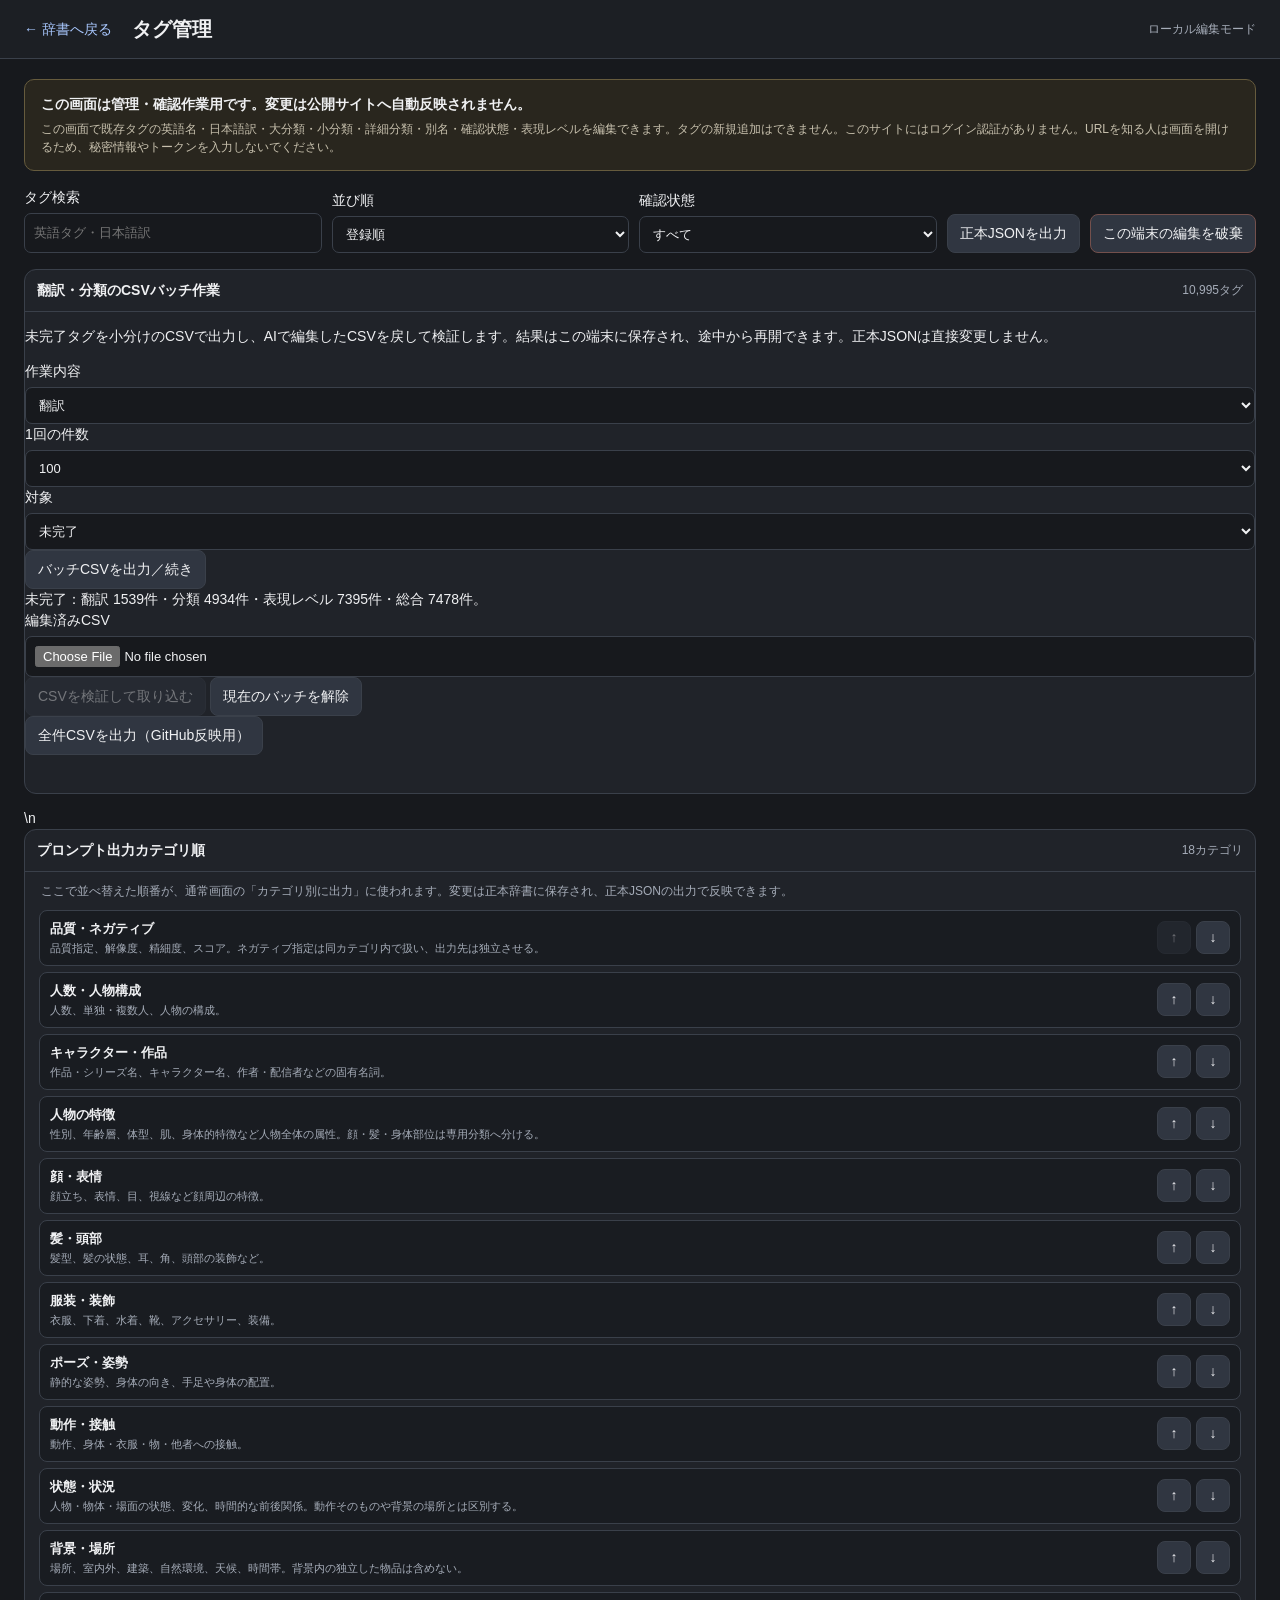
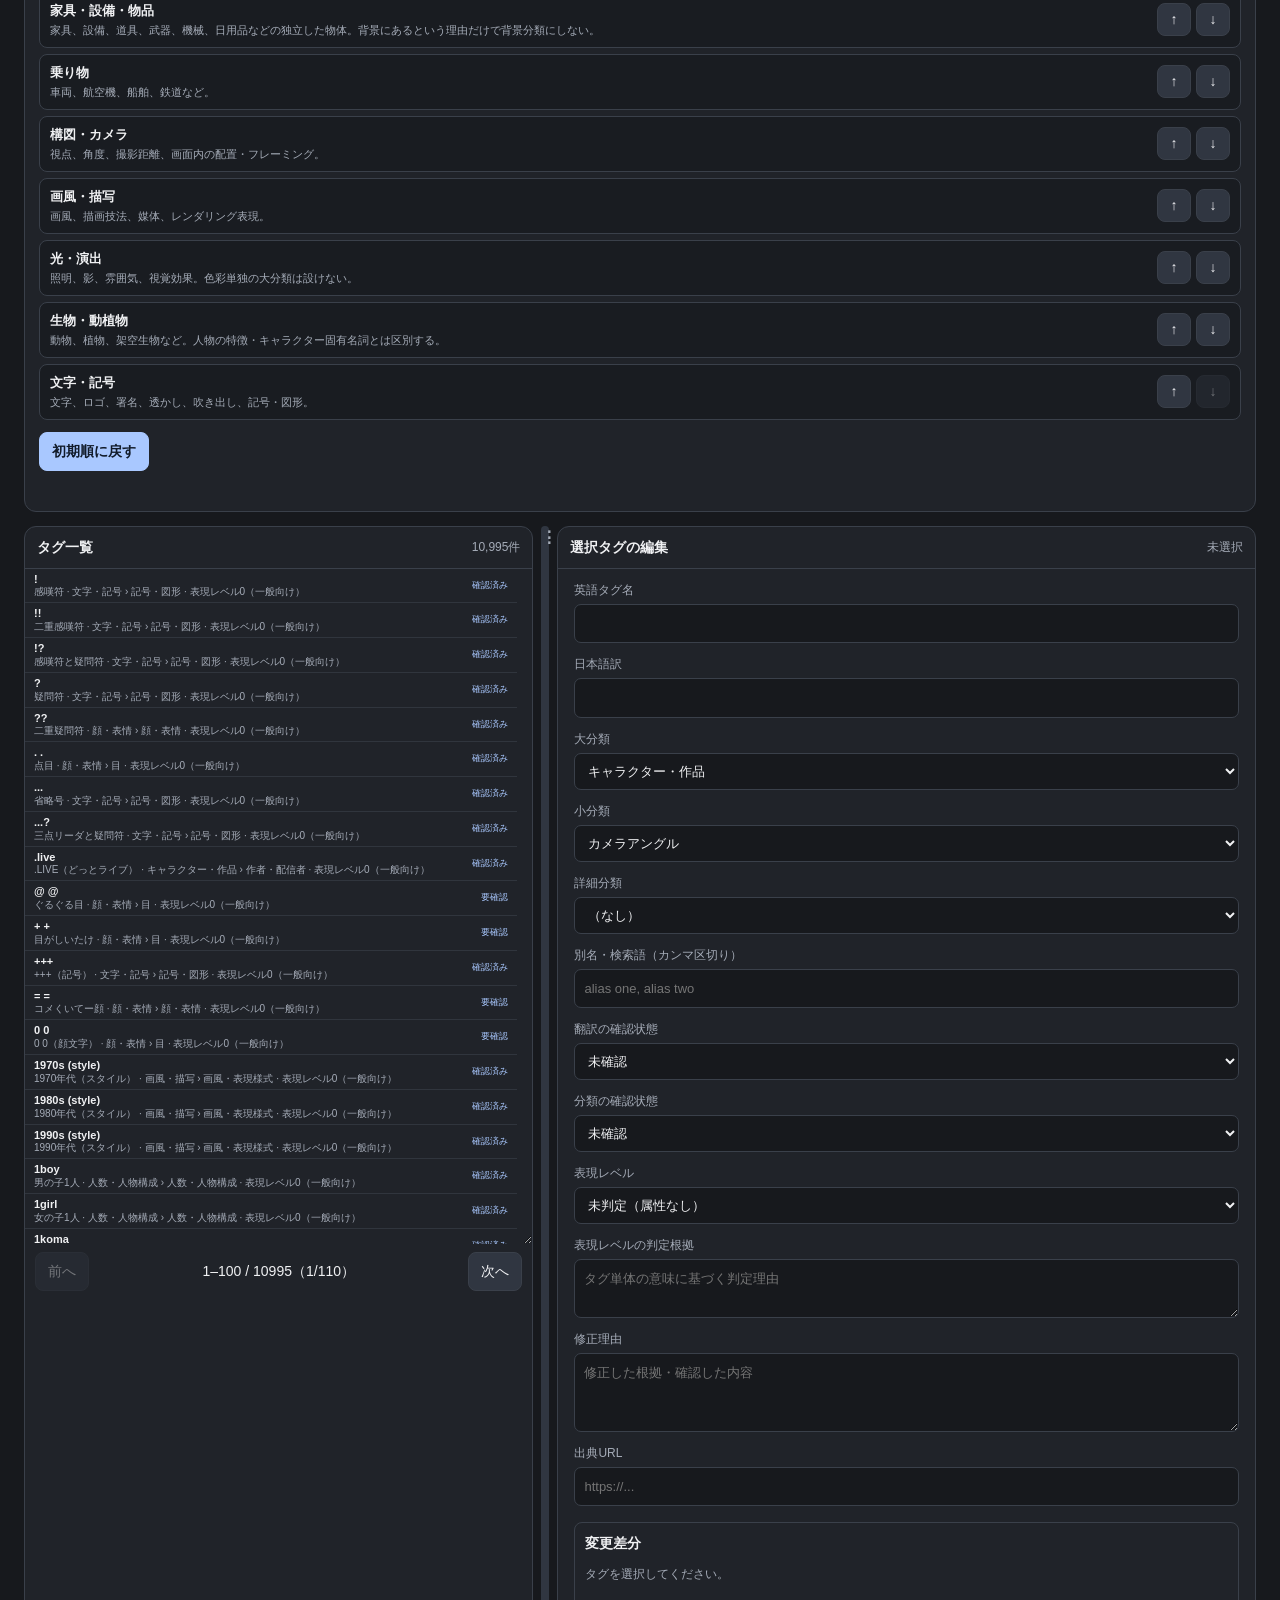
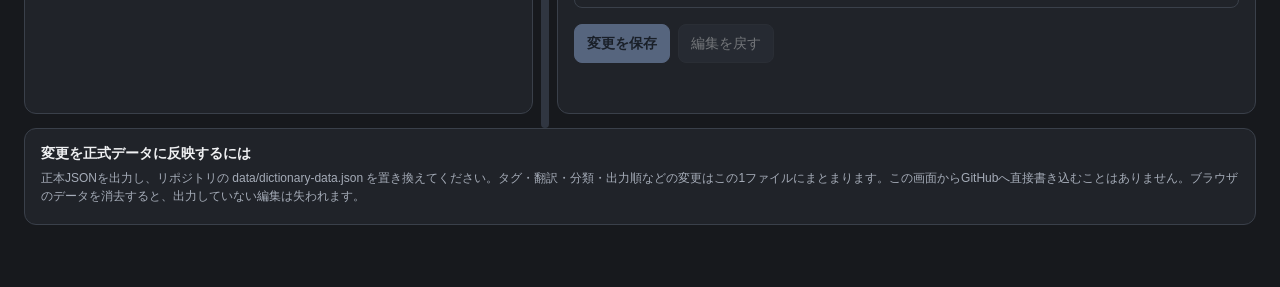
==== commit c6fb5b4f: "Add CSV batch controls to admin page" ====
--- a/admin.html
+++ b/admin.html
@@ -3,7 +3,24 @@
 <body><header><a href="./">← 辞書へ戻る</a><h1>タグ管理</h1><span>ローカル編集モード</span></header><main>
 <section class="notice"><strong>この画面は管理・確認作業用です。変更は公開サイトへ自動反映されません。</strong><p>この画面で既存タグの英語名・日本語訳・大分類・小分類・詳細分類・別名・確認状態・表現レベルを編集できます。タグの新規追加はできません。このサイトにはログイン認証がありません。URLを知る人は画面を開けるため、秘密情報やトークンを入力しないでください。</p></section>
 <section class="toolbar"><label>タグ検索<input id="search" type="search" placeholder="英語タグ・日本語訳"></label><label>並び順<select id="sort"><option value="source">登録順</option><option value="category">大分類 → 小分類 → タグ名</option><option value="tag">タグ名順</option></select></label><label>確認状態<select id="filter"><option value="all">すべて</option><option value="unreviewed">未確認</option><option value="needs-review">要確認</option><option value="provisional">暫定</option><option value="verified">確認済み</option></select></label><button id="export-dictionary">正本JSONを出力</button><button id="discard">この端末の編集を破棄</button></section>
-<section class="card prompt-order-card"><div class="list-head"><strong>プロンプト出力カテゴリ順</strong><span id="prompt-order-count">9カテゴリ</span></div><p class="prompt-order-help">ここで並べ替えた順番が、通常画面の「カテゴリ別に出力」に使われます。変更は正本辞書に保存され、正本JSONの出力で反映できます。</p><ol id="prompt-order-list" class="prompt-order-list"><li>読み込み中…</li></ol><div class="prompt-order-actions"><button id="prompt-order-reset" type="button">初期順に戻す</button></div><p id="prompt-order-status" class="status" role="status"></p></section><div class="layout"><section class="card tag-list-card"><div class="list-head"><strong>タグ一覧</strong><span id="count">読み込み中</span></div><div id="results" class="results"></div><div class="pager"><button id="prev" disabled>前へ</button><span id="page">—</span><button id="next" disabled>次へ</button></div></section><div id="list-resizer" class="list-resizer" role="separator" aria-orientation="vertical" aria-label="タグ一覧と編集フォームの幅を調整" tabindex="0" title="ドラッグして幅を調整"></div>
+<section class="card batch-work-card">
+<div class="list-head"><strong>翻訳・分類のCSVバッチ作業</strong><span id="batch-total">読み込み中</span></div>
+<p class="batch-help">未完了タグを小分けのCSVで出力し、AIで編集したCSVを戻して検証します。結果はこの端末に保存され、途中から再開できます。正本JSONは直接変更しません。</p>
+<div class="batch-controls">
+<label>作業内容<select id="batch-task"><option value="translation">翻訳</option><option value="classification">分類</option><option value="expressionLevel">表現レベル</option><option value="all">未完了項目すべて</option></select></label>
+<label>1回の件数<select id="batch-size"><option>25</option><option>50</option><option selected>100</option><option>200</option><option>500</option><option>1000</option></select></label>
+<label>対象<select id="batch-scope"><option value="pending">未完了</option><option value="needs-review">要確認のみ</option><option value="all">すべて再確認</option></select></label>
+<button id="batch-export" type="button">バッチCSVを出力／続き</button>
+</div>
+<div id="batch-progress" class="batch-progress">作業状況を読み込み中…</div>
+<div class="batch-import-row">
+<label>編集済みCSV<input id="batch-file" type="file" accept=".csv,text/csv"></label>
+<button id="batch-import" type="button" disabled>CSVを検証して取り込む</button>
+<button id="batch-clear" type="button">現在のバッチを解除</button>
+</div>
+<div class="batch-final-row"><button id="csv-export-all" type="button">全件CSVを出力（GitHub反映用）</button></div>
+<p id="batch-status" class="status" role="status" aria-live="polite"></p>
+</section>\n<section class="card prompt-order-card"><div class="list-head"><strong>プロンプト出力カテゴリ順</strong><span id="prompt-order-count">9カテゴリ</span></div><p class="prompt-order-help">ここで並べ替えた順番が、通常画面の「カテゴリ別に出力」に使われます。変更は正本辞書に保存され、正本JSONの出力で反映できます。</p><ol id="prompt-order-list" class="prompt-order-list"><li>読み込み中…</li></ol><div class="prompt-order-actions"><button id="prompt-order-reset" type="button">初期順に戻す</button></div><p id="prompt-order-status" class="status" role="status"></p></section><div class="layout"><section class="card tag-list-card"><div class="list-head"><strong>タグ一覧</strong><span id="count">読み込み中</span></div><div id="results" class="results"></div><div class="pager"><button id="prev" disabled>前へ</button><span id="page">—</span><button id="next" disabled>次へ</button></div></section><div id="list-resizer" class="list-resizer" role="separator" aria-orientation="vertical" aria-label="タグ一覧と編集フォームの幅を調整" tabindex="0" title="ドラッグして幅を調整"></div>
 <section class="card editor"><div class="list-head"><strong>選択タグの編集</strong><span id="selected-name">未選択</span></div><label>英語タグ名<input id="tag" maxlength="300" autocomplete="off"></label>
 <label>日本語訳<input id="ja" maxlength="300"></label><label>大分類<select id="major-select"></select></label><label>小分類<select id="minor-select"></select></label><label>詳細分類<select id="detail-select"></select></label><label>別名・検索語（カンマ区切り）<input id="aliases" maxlength="2000" placeholder="alias one, alias two"></label>
 <label>翻訳の確認状態<select id="translation-status"><option value="unreviewed">未確認</option><option value="needs-review">要確認</option><option value="machine-translation">機械翻訳</option><option value="verified">確認済み</option><option value="not-applicable">対象外</option></select></label>
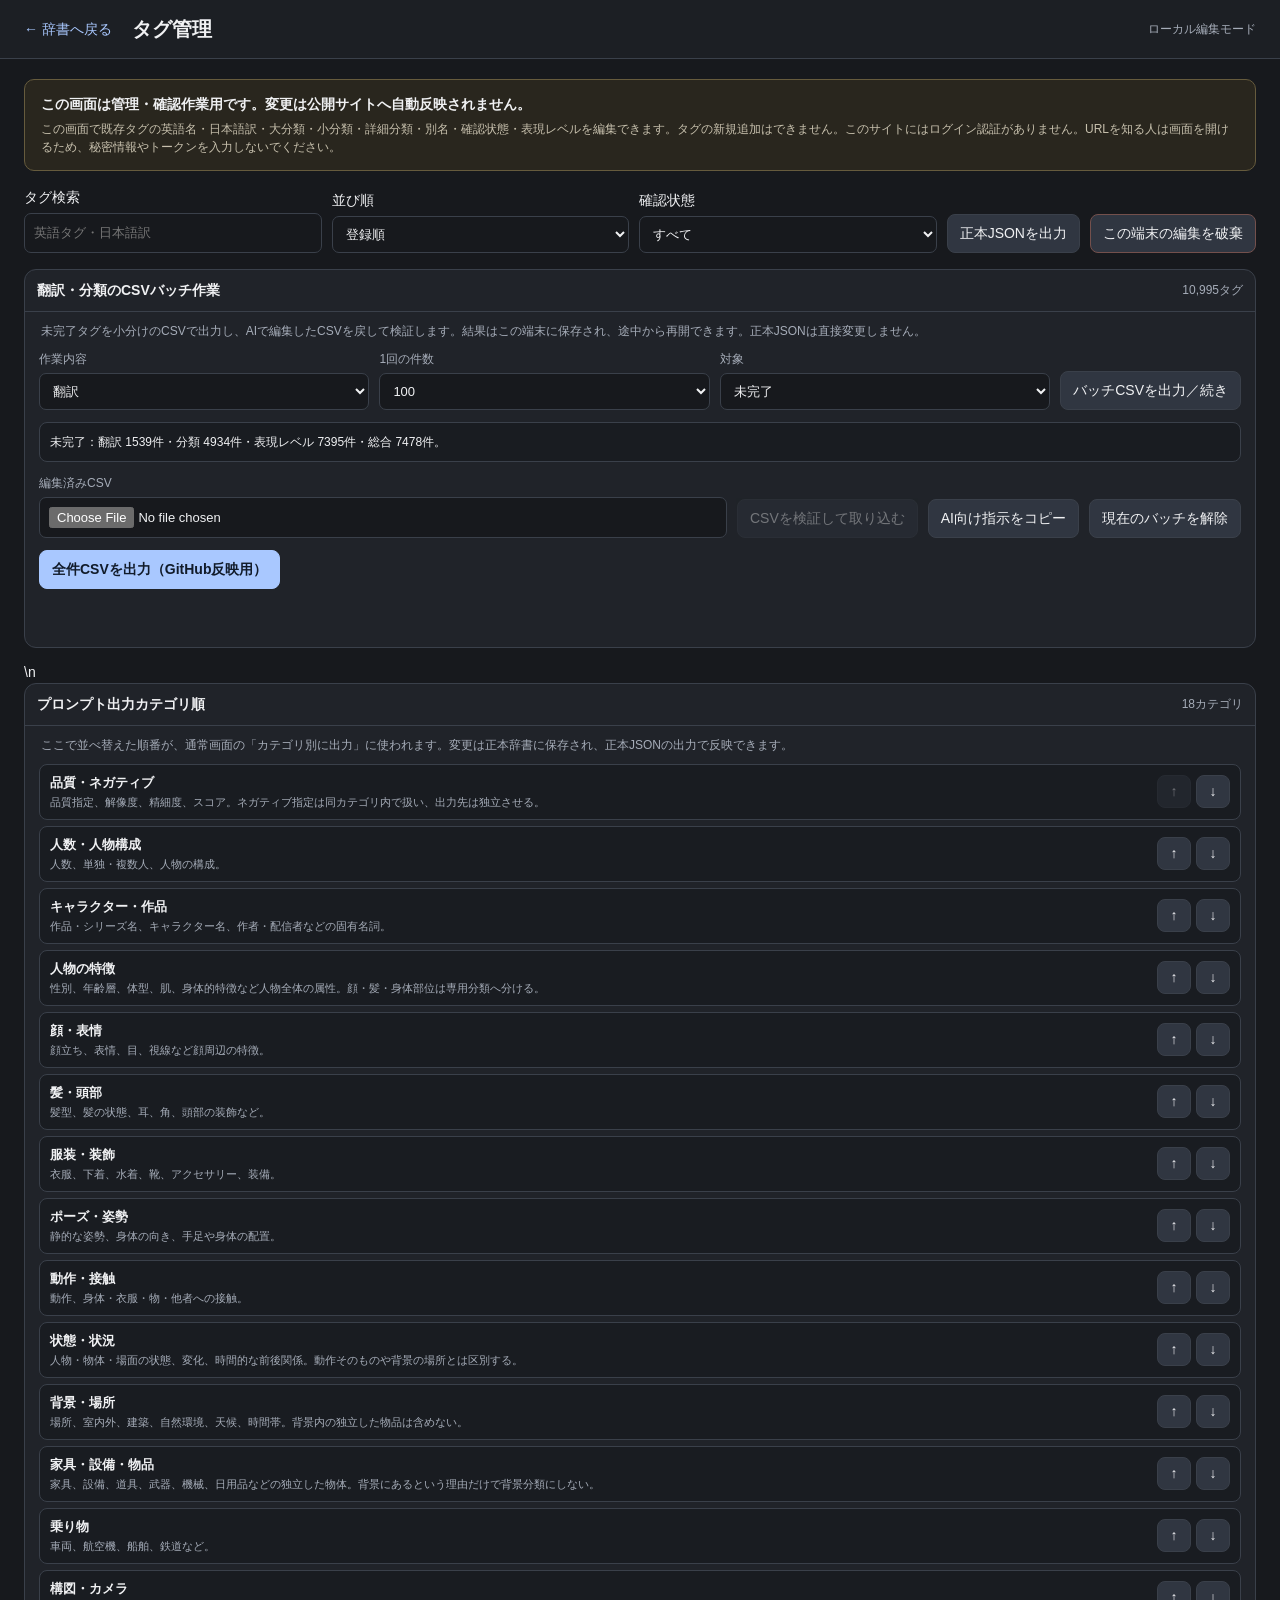
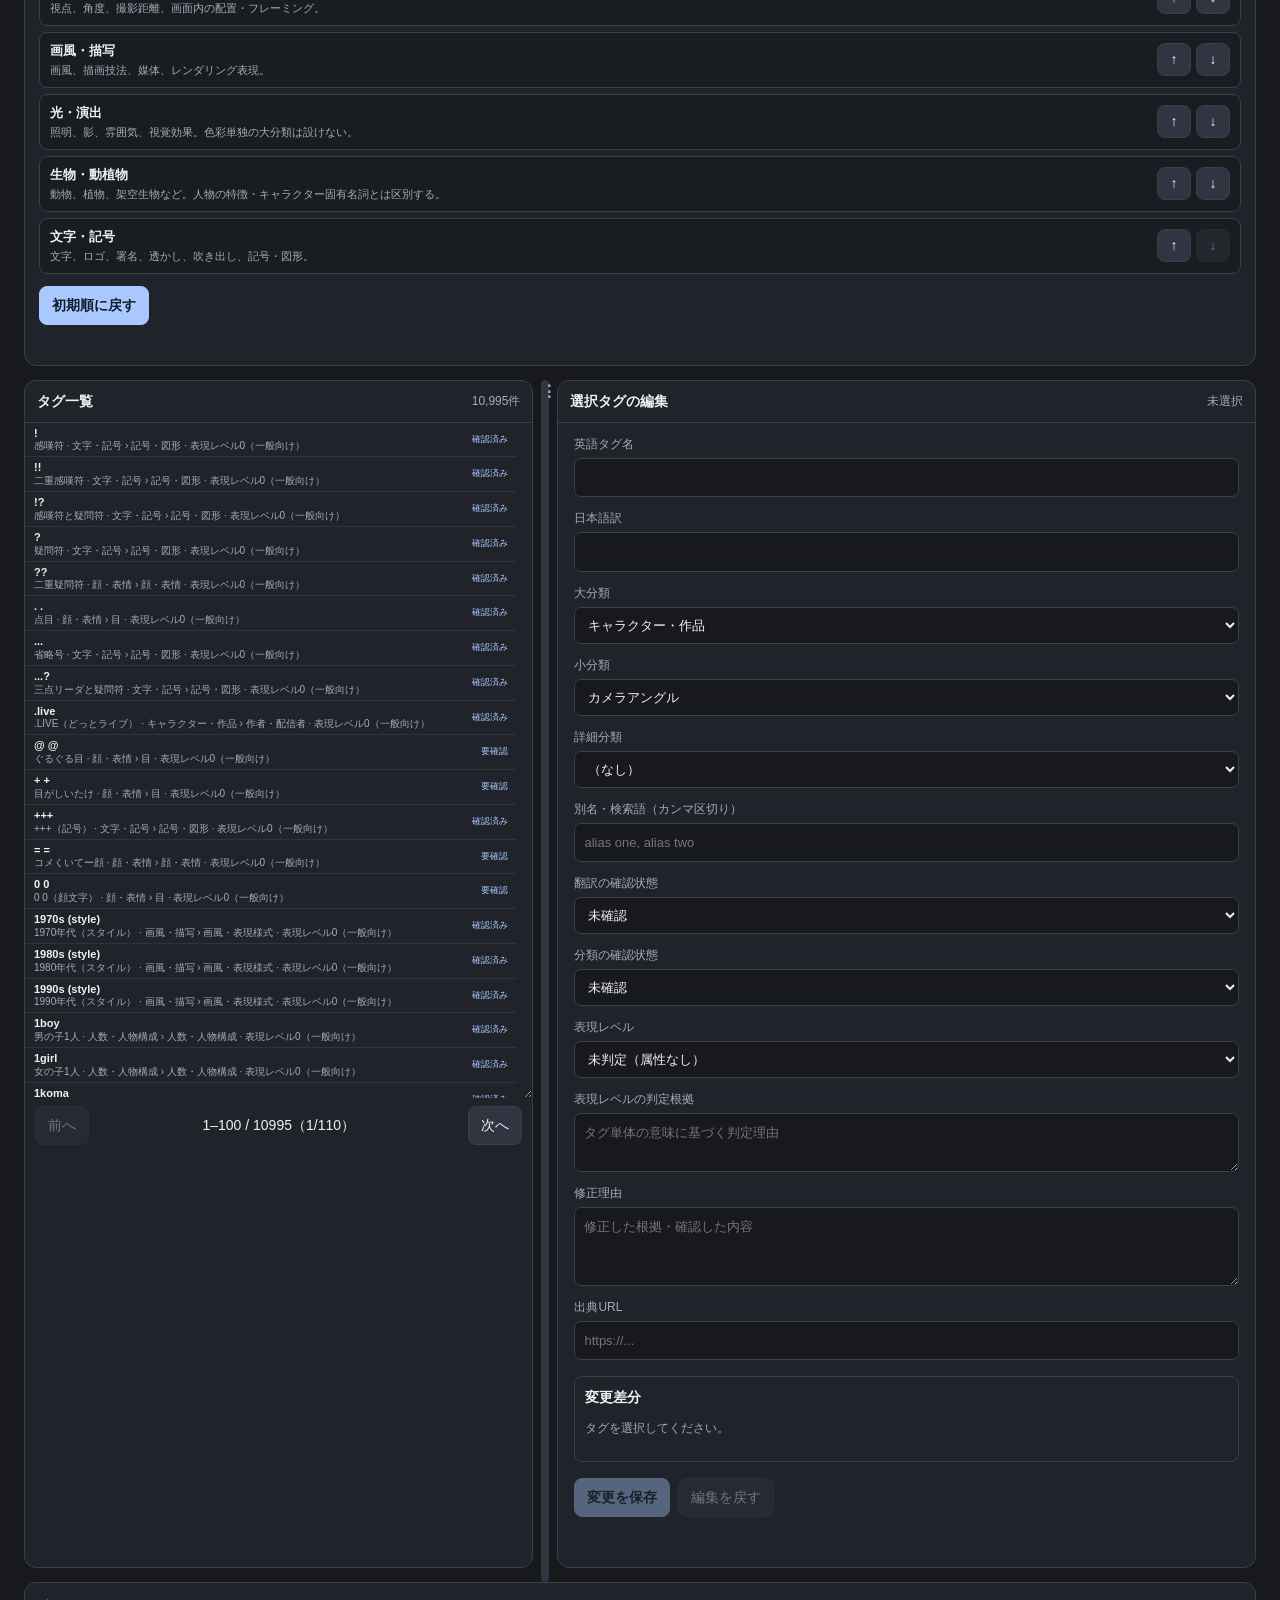
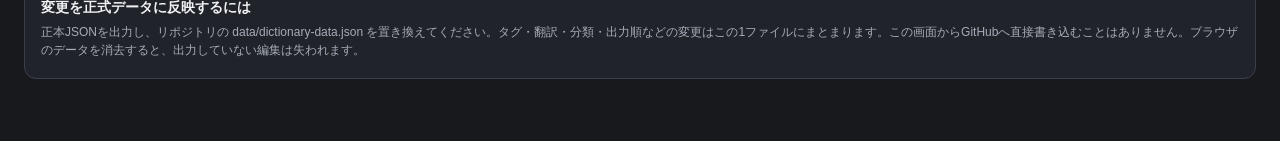
==== commit 05d6444e: "Add AI instruction copy control" ====
--- a/admin.html
+++ b/admin.html
@@ -15,7 +15,7 @@
 <div id="batch-progress" class="batch-progress">作業状況を読み込み中…</div>
 <div class="batch-import-row">
 <label>編集済みCSV<input id="batch-file" type="file" accept=".csv,text/csv"></label>
-<button id="batch-import" type="button" disabled>CSVを検証して取り込む</button>
+<button id="batch-import" type="button" disabled>CSVを検証して取り込む</button><button id="batch-copy-prompt" type="button">AI向け指示をコピー</button>
 <button id="batch-clear" type="button">現在のバッチを解除</button>
 </div>
 <div class="batch-final-row"><button id="csv-export-all" type="button">全件CSVを出力（GitHub反映用）</button></div>
--- a/admin.css
+++ b/admin.css
@@ -20,3 +20,5 @@
 
 .prompt-order-card{padding-bottom:12px}.prompt-order-help{margin:10px 16px;color:var(--muted);font-size:12px}.prompt-order-list{list-style:none;margin:0;padding:0 14px;display:grid;gap:6px}.prompt-order-item{display:flex;align-items:center;justify-content:space-between;gap:12px;border:1px solid var(--line);border-radius:8px;padding:8px 10px;background:#191c21}.prompt-order-label{display:grid;gap:2px;min-width:0}.prompt-order-label strong{font-size:13px}.prompt-order-label small{font-size:11px;color:var(--muted)}.prompt-order-controls{display:flex;gap:5px;flex-shrink:0}.prompt-order-controls button{width:34px;padding:5px}.prompt-order-actions{display:flex;gap:8px;flex-wrap:wrap;padding:12px 14px 0}.prompt-order-actions button:last-child{background:var(--accent);color:#111b2a;border-color:var(--accent);font-weight:700}.prompt-order-card .status{margin-bottom:0}
 @media(max-width:600px){.prompt-order-item{align-items:flex-start}.prompt-order-label small{max-width:250px}.prompt-order-actions button{flex:1}}
+
+.batch-work-card{padding-bottom:12px}.batch-help{margin:10px 16px;color:var(--muted);font-size:12px}.batch-controls{display:grid;grid-template-columns:repeat(3,minmax(130px,1fr)) auto;gap:10px;align-items:end;padding:0 14px 12px}.batch-controls label,.batch-import-row label{display:block;color:var(--muted);font-size:12px}.batch-controls button{min-height:38px}.batch-progress{margin:0 14px 12px;padding:10px;border:1px solid var(--line);border-radius:8px;background:#191c21;font-size:12px}.batch-import-row,.batch-final-row{display:flex;align-items:end;gap:10px;flex-wrap:wrap;padding:0 14px 8px}.batch-import-row label{flex:1;min-width:220px}.batch-final-row{padding-top:4px}.batch-final-row button{background:var(--accent);color:#111b2a;border-color:var(--accent);font-weight:700}@media(max-width:850px){.batch-controls{grid-template-columns:1fr 1fr}.batch-controls button{grid-column:1/-1}.batch-import-row button{flex:1}.batch-final-row button{width:100%}}
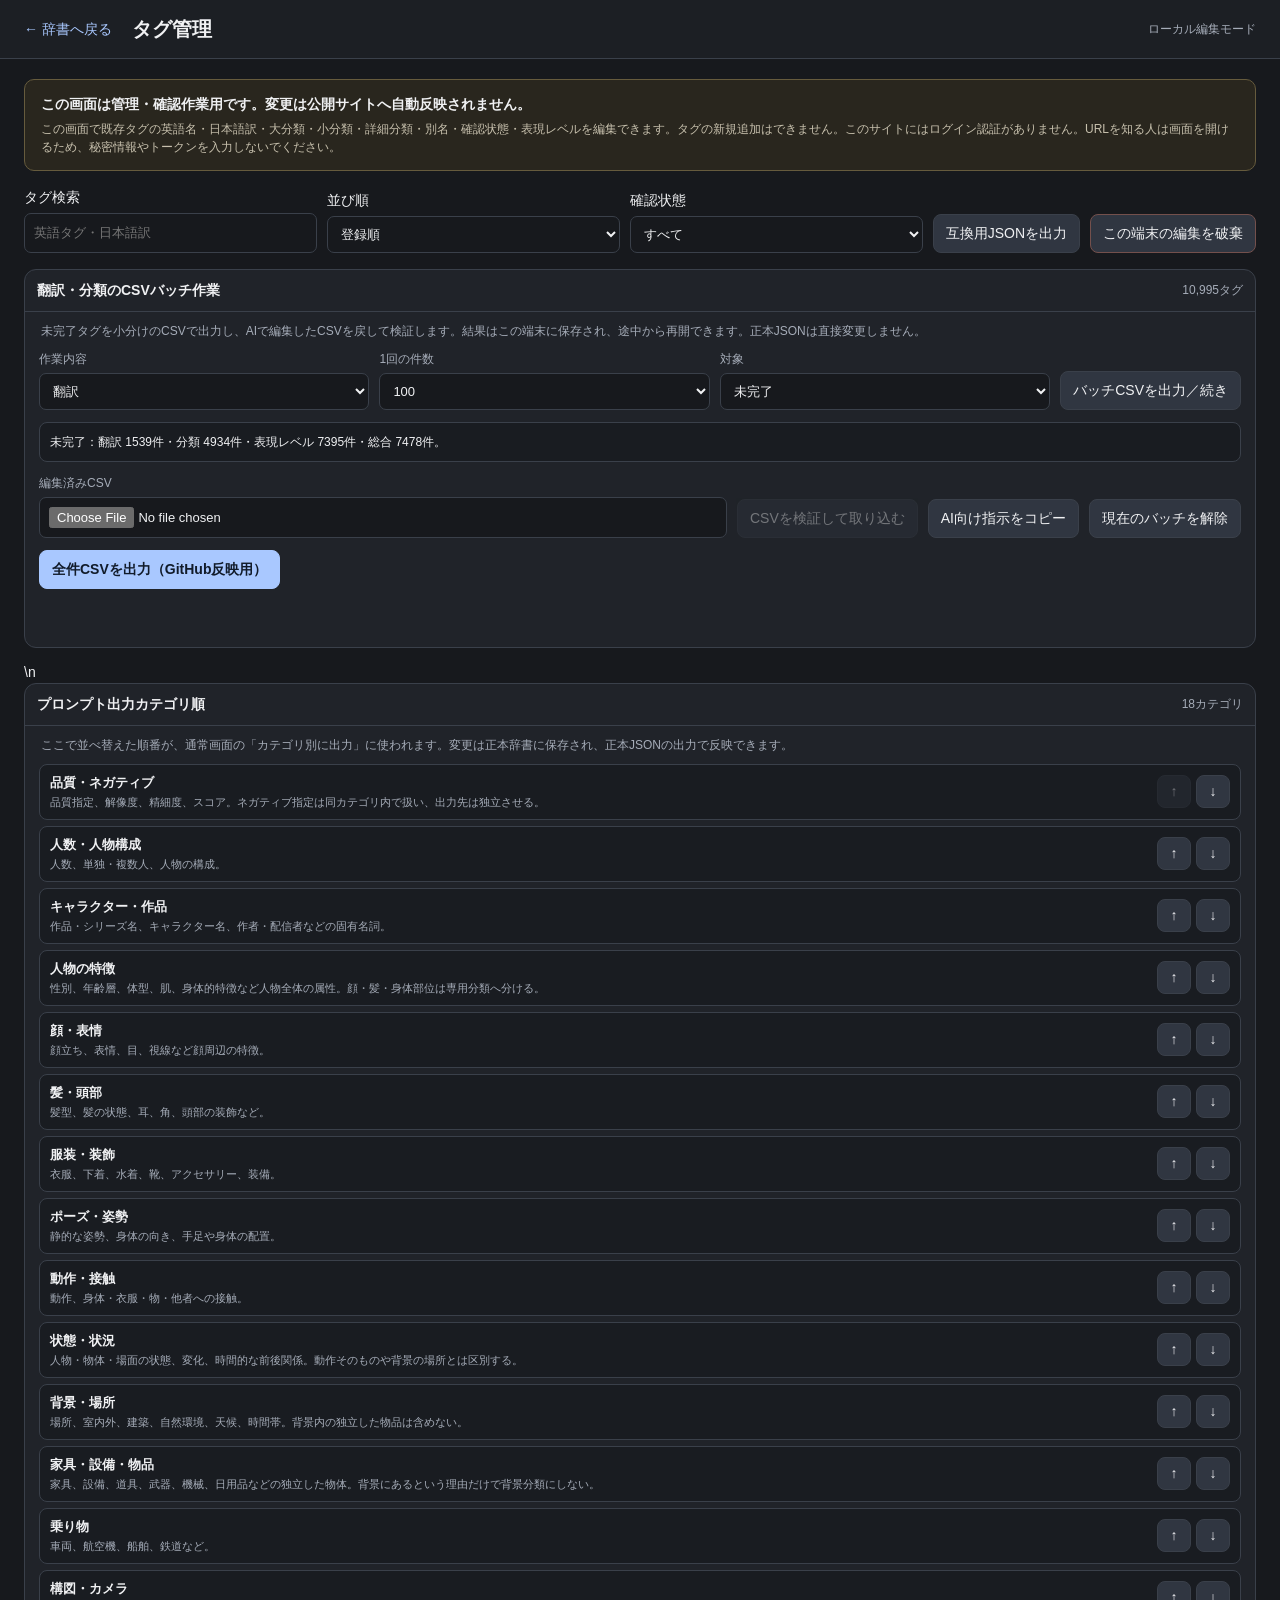
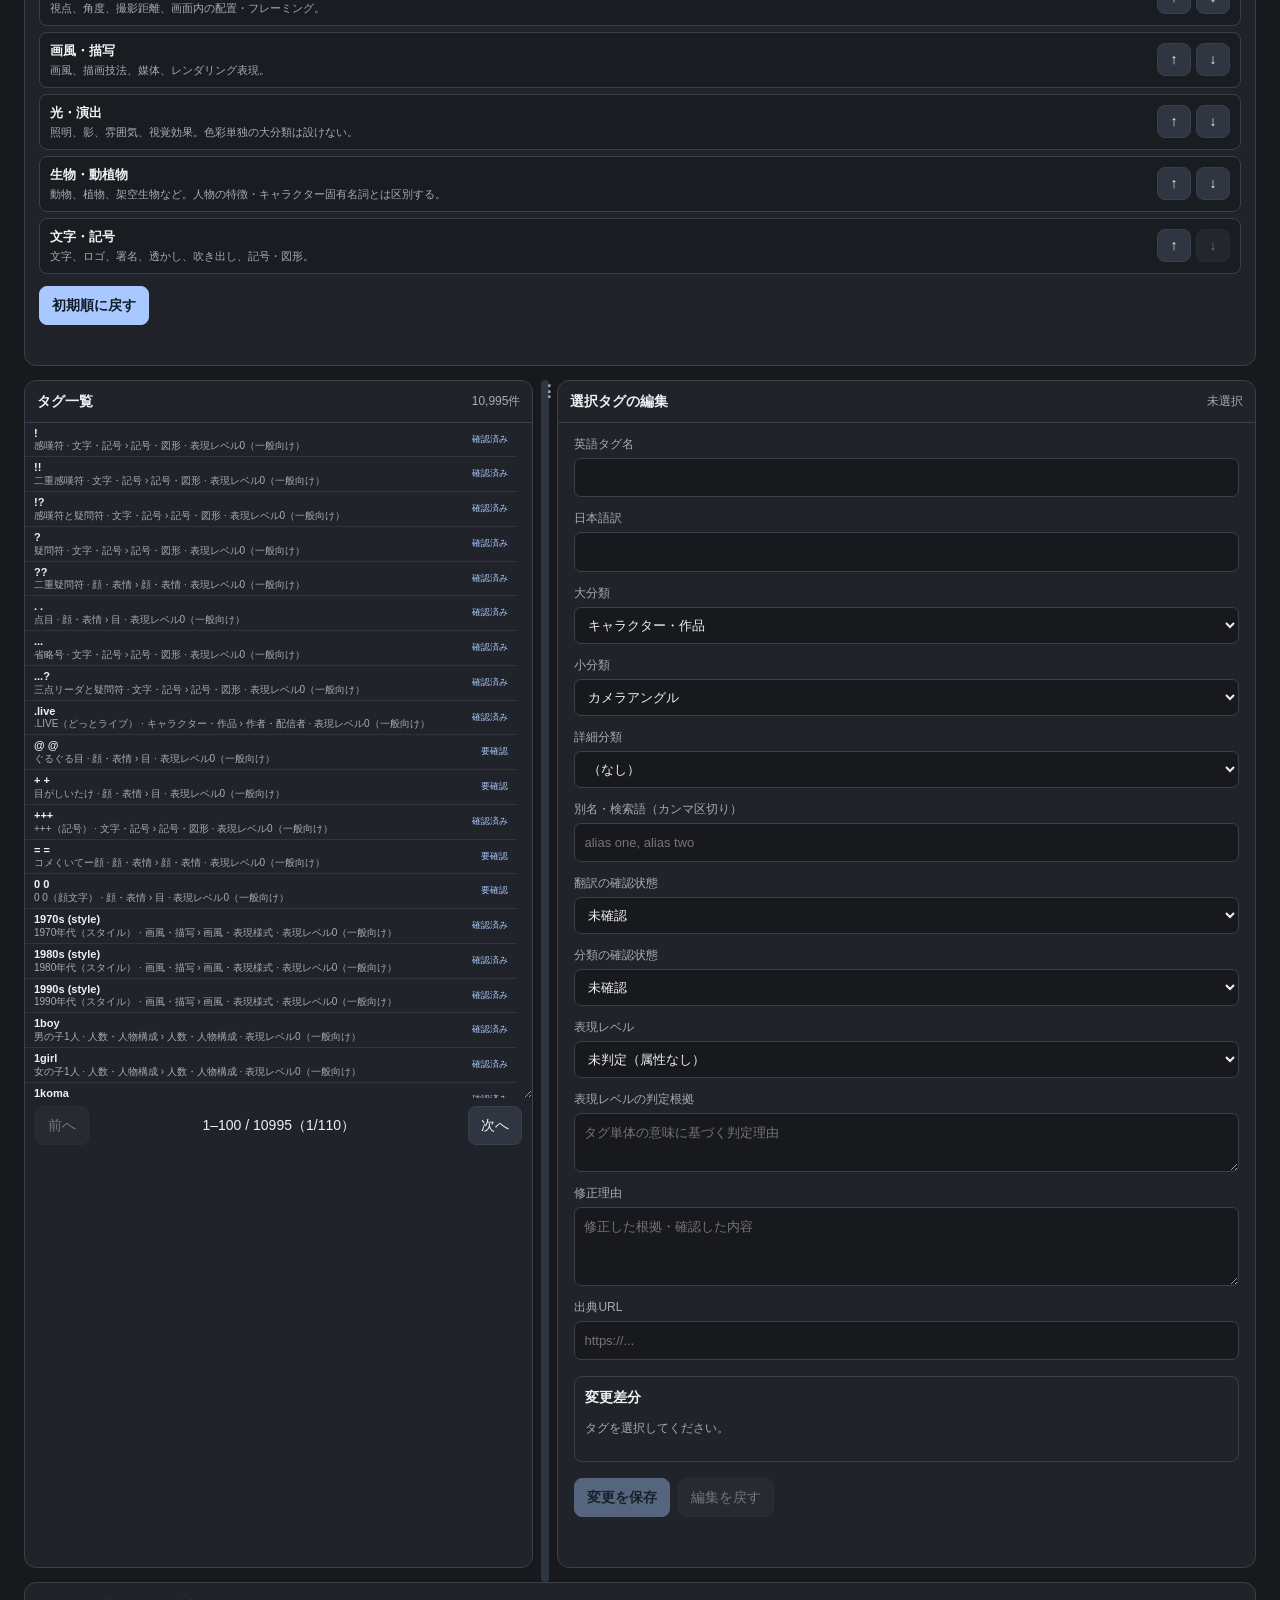
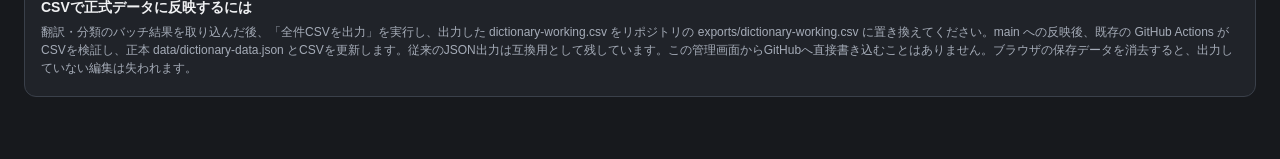
==== commit 395aa553: "Document CSV as the standard admin export workflow" ====
--- a/admin.html
+++ b/admin.html
@@ -2,7 +2,7 @@
 <html lang="ja"><head><meta charset="utf-8"><meta name="viewport" content="width=device-width, initial-scale=1"><meta name="theme-color" content="#202329"><title>タグ管理 | Prompt Tag Dictionary</title><link rel="stylesheet" href="./admin.css"><script src="./src/admin.js" defer></script></head>
 <body><header><a href="./">← 辞書へ戻る</a><h1>タグ管理</h1><span>ローカル編集モード</span></header><main>
 <section class="notice"><strong>この画面は管理・確認作業用です。変更は公開サイトへ自動反映されません。</strong><p>この画面で既存タグの英語名・日本語訳・大分類・小分類・詳細分類・別名・確認状態・表現レベルを編集できます。タグの新規追加はできません。このサイトにはログイン認証がありません。URLを知る人は画面を開けるため、秘密情報やトークンを入力しないでください。</p></section>
-<section class="toolbar"><label>タグ検索<input id="search" type="search" placeholder="英語タグ・日本語訳"></label><label>並び順<select id="sort"><option value="source">登録順</option><option value="category">大分類 → 小分類 → タグ名</option><option value="tag">タグ名順</option></select></label><label>確認状態<select id="filter"><option value="all">すべて</option><option value="unreviewed">未確認</option><option value="needs-review">要確認</option><option value="provisional">暫定</option><option value="verified">確認済み</option></select></label><button id="export-dictionary">正本JSONを出力</button><button id="discard">この端末の編集を破棄</button></section>
+<section class="toolbar"><label>タグ検索<input id="search" type="search" placeholder="英語タグ・日本語訳"></label><label>並び順<select id="sort"><option value="source">登録順</option><option value="category">大分類 → 小分類 → タグ名</option><option value="tag">タグ名順</option></select></label><label>確認状態<select id="filter"><option value="all">すべて</option><option value="unreviewed">未確認</option><option value="needs-review">要確認</option><option value="provisional">暫定</option><option value="verified">確認済み</option></select></label><button id="export-dictionary">互換用JSONを出力</button><button id="discard">この端末の編集を破棄</button></section>
 <section class="card batch-work-card">
 <div class="list-head"><strong>翻訳・分類のCSVバッチ作業</strong><span id="batch-total">読み込み中</span></div>
 <p class="batch-help">未完了タグを小分けのCSVで出力し、AIで編集したCSVを戻して検証します。結果はこの端末に保存され、途中から再開できます。正本JSONは直接変更しません。</p>
@@ -29,4 +29,4 @@
 <label>表現レベルの判定根拠<textarea id="expression-level-reason" rows="2" maxlength="1000" placeholder="タグ単体の意味に基づく判定理由"></textarea></label>
 <label>修正理由<textarea id="reason" rows="3" maxlength="1000" placeholder="修正した根拠・確認した内容"></textarea></label><label>出典URL<input id="source" type="url" placeholder="https://..."></label>
 <div class="diff"><strong>変更差分</strong><pre id="diff">タグを選択してください。</pre></div><div class="actions"><button id="save" disabled>変更を保存</button><button id="reset" disabled>編集を戻す</button></div><p id="status" role="status" class="status"></p></section></div>
-<section class="card export-help"><strong>変更を正式データに反映するには</strong><p>正本JSONを出力し、リポジトリの data/dictionary-data.json を置き換えてください。タグ・翻訳・分類・出力順などの変更はこの1ファイルにまとまります。この画面からGitHubへ直接書き込むことはありません。ブラウザのデータを消去すると、出力していない編集は失われます。</p></section><p id="export-status" class="status" role="status"></p></main></body></html>+<section class="card export-help"><strong>CSVで正式データに反映するには</strong><p>翻訳・分類のバッチ結果を取り込んだ後、「全件CSVを出力」を実行し、出力した dictionary-working.csv をリポジトリの exports/dictionary-working.csv に置き換えてください。main への反映後、既存の GitHub Actions がCSVを検証し、正本 data/dictionary-data.json とCSVを更新します。従来のJSON出力は互換用として残しています。この管理画面からGitHubへ直接書き込むことはありません。ブラウザの保存データを消去すると、出力していない編集は失われます。</p></section><p id="export-status" class="status" role="status"></p></main></body></html>
--- a/admin.css
+++ b/admin.css
@@ -22,3 +22,4 @@
 @media(max-width:600px){.prompt-order-item{align-items:flex-start}.prompt-order-label small{max-width:250px}.prompt-order-actions button{flex:1}}
 
 .batch-work-card{padding-bottom:12px}.batch-help{margin:10px 16px;color:var(--muted);font-size:12px}.batch-controls{display:grid;grid-template-columns:repeat(3,minmax(130px,1fr)) auto;gap:10px;align-items:end;padding:0 14px 12px}.batch-controls label,.batch-import-row label{display:block;color:var(--muted);font-size:12px}.batch-controls button{min-height:38px}.batch-progress{margin:0 14px 12px;padding:10px;border:1px solid var(--line);border-radius:8px;background:#191c21;font-size:12px}.batch-import-row,.batch-final-row{display:flex;align-items:end;gap:10px;flex-wrap:wrap;padding:0 14px 8px}.batch-import-row label{flex:1;min-width:220px}.batch-final-row{padding-top:4px}.batch-final-row button{background:var(--accent);color:#111b2a;border-color:var(--accent);font-weight:700}@media(max-width:850px){.batch-controls{grid-template-columns:1fr 1fr}.batch-controls button{grid-column:1/-1}.batch-import-row button{flex:1}.batch-final-row button{width:100%}}
+.batch-import-row #batch-copy-prompt{white-space:nowrap}@media(max-width:850px){.batch-import-row #batch-copy-prompt{flex:1}}
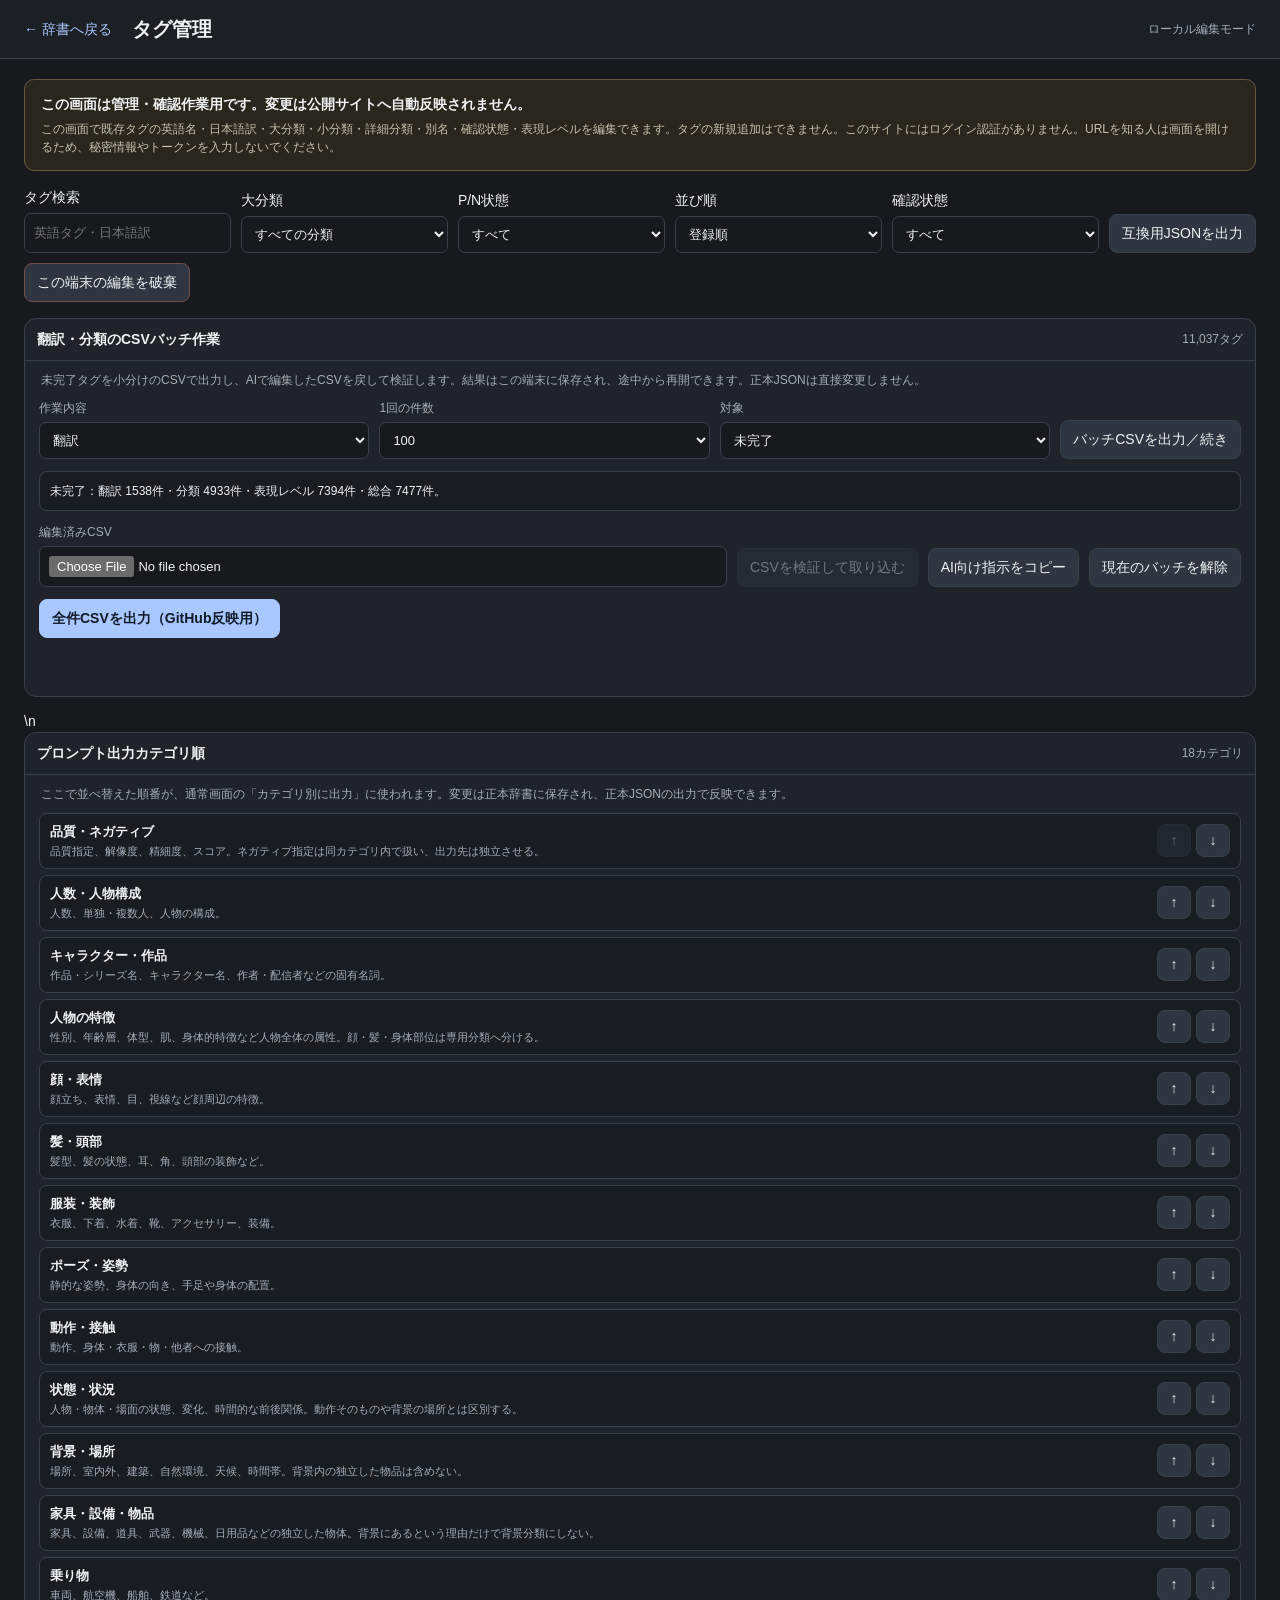
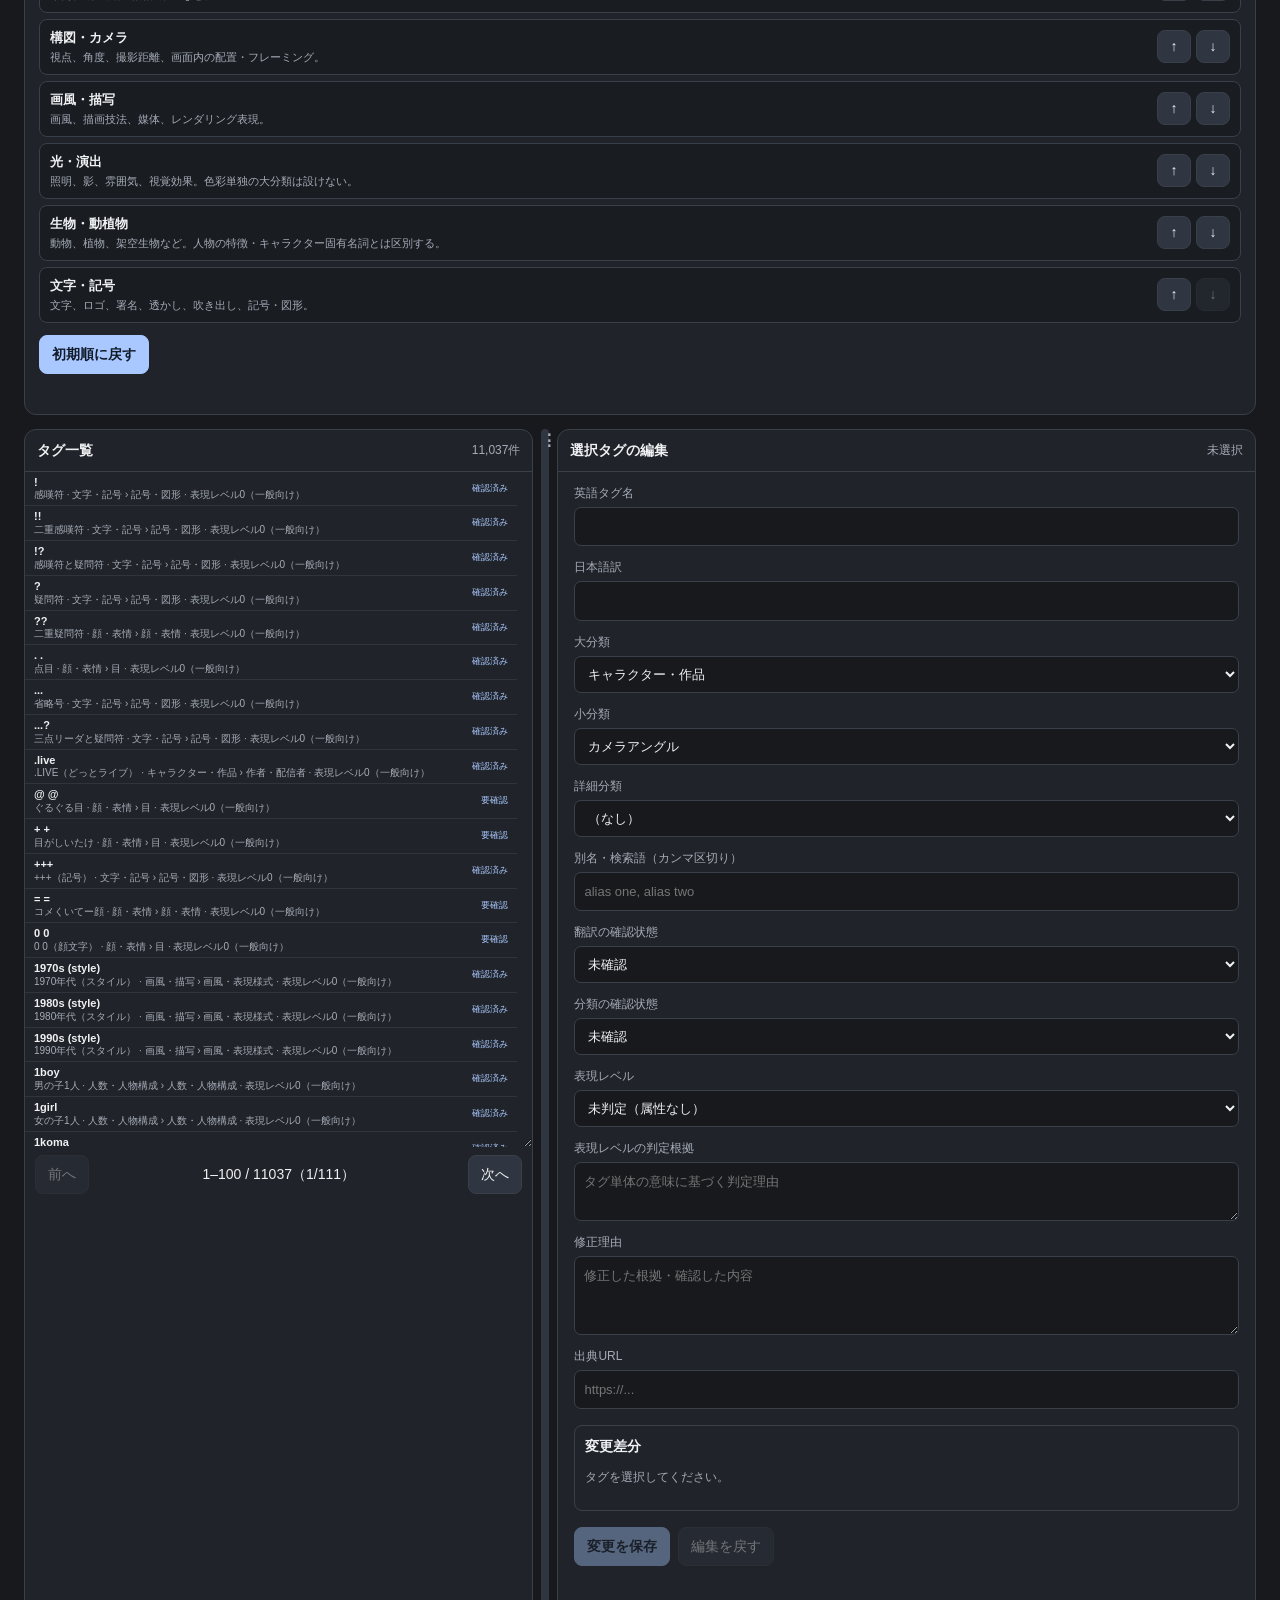
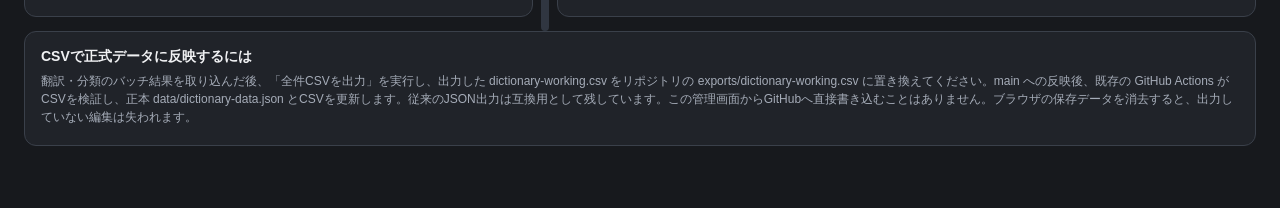
==== commit b7f2f0ca: "Improve tag admin cards and P/N controls" ====
--- a/admin.html
+++ b/admin.html
@@ -2,7 +2,7 @@
 <html lang="ja"><head><meta charset="utf-8"><meta name="viewport" content="width=device-width, initial-scale=1"><meta name="theme-color" content="#202329"><title>タグ管理 | Prompt Tag Dictionary</title><link rel="stylesheet" href="./admin.css"><script src="./src/admin.js" defer></script></head>
 <body><header><a href="./">← 辞書へ戻る</a><h1>タグ管理</h1><span>ローカル編集モード</span></header><main>
 <section class="notice"><strong>この画面は管理・確認作業用です。変更は公開サイトへ自動反映されません。</strong><p>この画面で既存タグの英語名・日本語訳・大分類・小分類・詳細分類・別名・確認状態・表現レベルを編集できます。タグの新規追加はできません。このサイトにはログイン認証がありません。URLを知る人は画面を開けるため、秘密情報やトークンを入力しないでください。</p></section>
-<section class="toolbar"><label>タグ検索<input id="search" type="search" placeholder="英語タグ・日本語訳"></label><label>並び順<select id="sort"><option value="source">登録順</option><option value="category">大分類 → 小分類 → タグ名</option><option value="tag">タグ名順</option></select></label><label>確認状態<select id="filter"><option value="all">すべて</option><option value="unreviewed">未確認</option><option value="needs-review">要確認</option><option value="provisional">暫定</option><option value="verified">確認済み</option></select></label><button id="export-dictionary">互換用JSONを出力</button><button id="discard">この端末の編集を破棄</button></section>
+<section class="toolbar"><label>タグ検索<input id="search" type="search" placeholder="英語タグ・日本語訳"></label><label>大分類<select id="category-filter"><option value="all">すべての分類</option></select></label><label>P/N状態<select id="pn-filter"><option value="all">すべて</option><option value="unset">未指定</option><option value="positive">ポジティブ</option><option value="negative">ネガティブ</option></select></label><label>並び順<select id="sort"><option value="source">登録順</option><option value="category">大分類 → 小分類 → タグ名</option><option value="tag">タグ名順</option></select></label><label>確認状態<select id="filter"><option value="all">すべて</option><option value="unreviewed">未確認</option><option value="needs-review">要確認</option><option value="provisional">暫定</option><option value="verified">確認済み</option></select></label><button id="export-dictionary">互換用JSONを出力</button><button id="discard">この端末の編集を破棄</button></section>
 <section class="card batch-work-card">
 <div class="list-head"><strong>翻訳・分類のCSVバッチ作業</strong><span id="batch-total">読み込み中</span></div>
 <p class="batch-help">未完了タグを小分けのCSVで出力し、AIで編集したCSVを戻して検証します。結果はこの端末に保存され、途中から再開できます。正本JSONは直接変更しません。</p>
